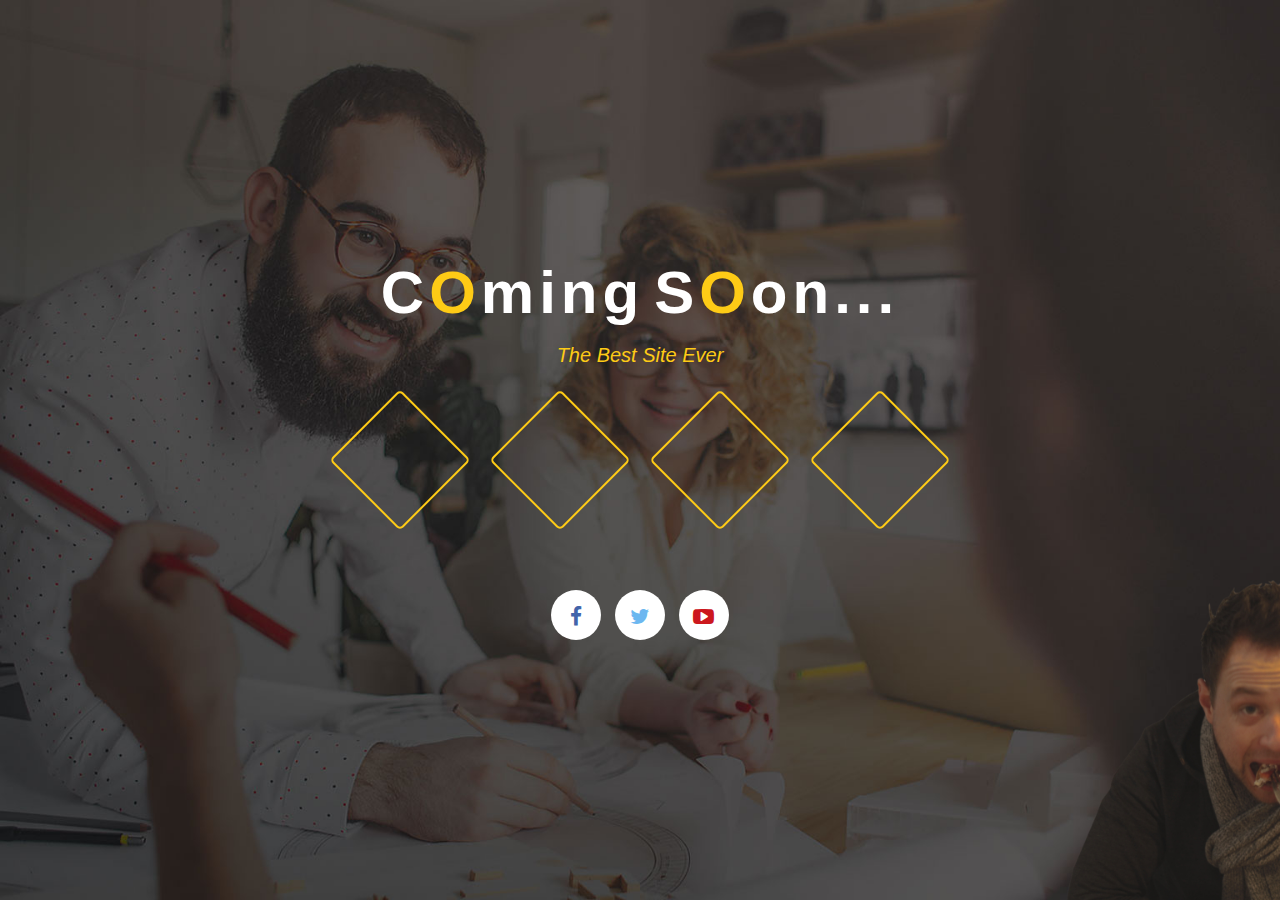
==== index.html @ 27b65ca0 "Second commit" ====
<!doctype html>
<html class="no-js" lang="">
    <head>
        <meta charset="utf-8">
        <meta http-equiv="x-ua-compatible" content="ie=edge">
        <title>Coming Soon Page</title>
        <meta name="description" content="">
		
		<!-- responsive viewport -->
        <meta name="viewport" content="width=device-width, initial-scale=1">

		<!-- Place favicon.ico in the root directory -->
        <link rel="apple-touch-icon" href="apple-touch-icon.png"> 

        <!-- bootstrap css -->
        <link rel="stylesheet" href="css/bootstrap.min.css">
		
		<!-- FontAwesome css -->
        <link rel="stylesheet" href="css/font-awesome.min.css">
        
        <!--  CSS3 Animition css -->
        <link rel="stylesheet" href="css/ain-css.css">
         
		<!-- style css -->
        <link rel="stylesheet" href="style.css">
		
		<!-- responsive css -->
        <link rel="stylesheet" href="css/responsive.css">
    </head>
    <body>
        <!--[if lt IE 8]>
            <p class="browserupgrade">You are using an <strong>outdated</strong> browser. Please <a href="http://browsehappy.com/">upgrade your browser</a> to improve your experience.</p>
        <![endif]-->
       
         <!-- Start Coming Soon Page One -->
        <div class="comming-soon-area text-center">
            <div class="display-table">
                <div class="display-table-cell">
                    <div class="container">
                        <div class="row">
                            <div class="col-md-12">
                                <div class="coming-text text-center">
                                        <h1>
                                        <em>C</em>
                                        <em class="planet left">O</em>
                                        <em>m</em>
                                        <em>i</em>
                                        <em>n</em>
                                        <em>g</em>
                                        <span class="space"></span>
                                        <em>S</em>
                                        <em class="planet right">O</em>
                                        <em>o</em>
                                        <em>n...</em>
                                        </h1>
                                        <p>The Best Site Ever</p>
                                </div>
                                <div class="countdown">
                                    <div class="simply-countdown-losange" id="simply-countdown-losange"></div>
                                </div>

                              <div class="social-icon text-center">
                                  <a href="https://www.facebook.com/DonaldTrump/?fref=ts" target="_blank"><i class="fa fa-facebook"></i></a>
                                  <a href="https://twitter.com/gkeane82" class="one" target="_blank"><i class="fa fa-twitter"></i></a>
                                  <a href="https://www.youtube.com/watch?v=dQw4w9WgXcQ" target="_blank" class="two"><i class="fa fa-youtube-play"></i></a>
                              </div>
                            </div>
                        </div>
            </div>
                </div>
            </div>
        </div>
        <!-- End Coming Soon Page One -->
        
       <!-- Latest jQuery -->
        <script src="js/jquery-1.11.3.min.js"></script>
        <script src="js/modernizr-2.8.3.min.js"></script>
        
        <!-- Simple Counter jQuery -->
		<script src="js/simplyCountdown.min.js"></script>
		
      <!-- Counter Active jQuery -->
       <script>
        var d = new Date(new Date().getTime() + 109 * 120 * 120 * 2000);
           //jQuery Counter
        $('#simply-countdown-losange').simplyCountdown({
            year: d.getFullYear(),
            month: d.getMonth() + 1,
            day: d.getDate(),
            enableUtc: false
            //year: 2015, // required
           // month: 6, // required
            //day: 30, // required
            /* Options here */
        });
    </script>
    
		<!-- bootstrap jQuery -->
        <script src="js/bootstrap.min.js"></script>
      
		<!-- Theme jQuery -->
        <script src="js/main.js"></script>
    </body>
</html>
---- css/ain-css.css ----
html::before,
html::after,
body::before,
body::after {
  content: "";
  position: absolute;
  top: 0;
  left: 0;
  display: block;
  width: .5px;
  height: .5px;
  border-radius: 50%;
  color: transparent;
}

h1 {
  display: flex;
  justify-content: center;
    color: #fff;
}

em {
  font-family: 'Josefin Sans', sans-serif;
  font-size: 60px;
    font-style: normal;
    letter-spacing: 5px;
}

em.planet {
  -webkit-animation: planet-rotate 4s linear infinite;
  animation: planet-rotate 4s linear infinite;
  position: relative;
}

em.planet::before {
  content: "";
  position: absolute;
  top: -.5px;
  left: 3.5px;
}

em.planet.left {
  -webkit-transform-origin: 40px 5px;
  transform-origin: 40px 5px;
    color: #fecb16;
}

em.planet.right {
  -webkit-transform-origin: -20px 5px;
  transform-origin: -20px 5px;
    color: #fecb16;
}
span.space{
    margin: 0px 5px;
}
@-webkit-keyframes planet-rotate {
  to {
    -webkit-transform: rotate(1turn);
  }
}

@keyframes planet-rotate {
  to {
    transform: rotate(1turn);
  }
}
---- style.css ----
/*===============================

Template Name: Coming Soon Page
Author: DevItems
Author URI: www.devitems.com
Version: 1.0
    
--------------------------------
    
CSS INDEX
=========

1. Base CSS

================================*/


/* =============================
1. Base CSS
2. Counter CSS
3. Comming Soon Area
4. CSS3 Animition
================================*/
.floatleft {
	float: left 
}
.floatright { 
	float: right 
}
.alignleft {
    float: left;
    margin-right: 15px;
}
.alignright {
    float: right;
    margin-left: 15px;
}
.aligncenter {
    display: block;
    margin: 0 auto 15px;
}
a:focus { 
	outline: 0px solid 
}
img {
    max-width: 100%;
    height: auto;
}
.fix { 
	overflow: hidden 
}
h1,
h2,
h3,
h4,
h5,
h6 {
    margin: 0 0 15px;
    font-weight: 700;
}
html,
body {
	height: 100%; 
}
body{
    font-size: 14px;
}
html::before,
html::after,
body::before,
body::after {
  content: "";
  position: absolute;
  top: 0;
  left: 0;
  display: block;
  width: .5px;
  height: .5px;
  border-radius: 50%;
  color: transparent;
}
a, a:hover, a:focus { 
	-webkit-transition:all 0.4s ease 0s;
	-moz-transition:all 0.4s ease 0s;
	-o-transition:all 0.4s ease 0s;
	transition:all 0.4s ease 0s;
    text-decoration: none;
    outline: none;
}

/* =============================
2. Counter CSS
================================*/

.simply-countdown-losange {
    display: table;
    font-family: "Arial",sans-serif;
    overflow: visible;
    text-transform: uppercase;
    margin: 0 auto;
}
.simply-countdown-losange > .simply-section {
    -moz-box-align: center;
    -moz-box-pack: center;
    align-items: center;
    border: 2px solid #fecb16;
    border-radius: 5px;
    display: flex;
    float: left;
    height: 100px;
    justify-content: center;
    margin: 30px;
    transform: rotate(45deg);
    width: 100px;
}
.simply-countdown-losange > .simply-section > div {
    transform: rotate(-45deg);
}
.simply-countdown-losange > .simply-section > div .simply-amount, .simply-countdown-losange > .simply-section > div .simply-word {
    color: #fff;
    display: block;
    font-weight: bold;
    text-align: center;
    font-size: 17px;
}

/* =============================
2. Comming Soon Area
================================*//
.coming-text{
    margin-bottom: 50px;
}
.coming-text h2{
    font-size: 60px;
    color: #fff;
    font-weight: 700;
    text-transform: capitalize;
}
.coming-text p{
    text-transform: capitalize;
    font-size: 20px;
    font-style: italic;
    color: #fecb16;
}
.comming-soon-area, .display-table{
    background-image: url(img/Hopefully.jpg);
    background-position: center center;
    background-repeat: no-repeat;
    background-size: cover;
    height: 100%;
}
.display-table{
    display: table;
    height: 100%;
    width: 100%;
}
.display-table-cell{
    vertical-align: middle;
    display: table-cell;
}
.social-icon{
    margin-top: 50px;
}
.social-icon a {
  background-color: #fff;
  border-radius: 100%;
  display: inline-block;
  font-size: 21px;
  height: 50px;
  line-height: 53px;
  margin: 0 5px;
  transition: all 0.4s ease 0s;
  width: 50px;
  color: #4264AA;
}
.social-icon a:hover, .social-icon a.one:hover, .social-icon a.two:hover{
  background-color: #fecb16;
  color: #fff;
}
.social-icon a.one{
  color: #6CB7F0;
}
.social-icon a.two{
  color: #CC181E;
}


/* =============================
4. CSS3 Animition
================================*/
h1 {
  display: flex;
  justify-content: center;
    color: #fff;
}
em {
  font-family: 'Josefin Sans', sans-serif;
  font-size: 60px;
    font-style: normal;
    letter-spacing: 5px;
}
em.planet {
  -webkit-animation: planet-rotate 4s linear infinite;
  animation: planet-rotate 4s linear infinite;
  position: relative;
}
em.planet::before {
  content: "";
  position: absolute;
  top: -.5px;
  left: 3.5px;
}
em.planet.left {
  -webkit-transform-origin: 40px 5px;
  transform-origin: 40px 5px;
    color: #fecb16;
}
em.planet.right {
  -webkit-transform-origin: -20px 5px;
  transform-origin: -20px 5px;
    color: #fecb16;
}
span.space{
    margin: 0px 5px;
}
@-webkit-keyframes planet-rotate {
  to {
    -webkit-transform: rotate(1turn);
  }
}

@keyframes planet-rotate {
  to {
    transform: rotate(1turn);
  }
}
---- css/responsive.css ----
/*Medium Screen*/

@media only screen and (min-width: 992px) and (max-width: 1199px) {}
/*Tablet Screen:768px*/

@media only screen and (min-width: 768px) and (max-width: 991px) {

    
}
/*Mobile Layout:320px*/

@media only screen and (max-width: 767px) {
    .container {
        width: 300px;
    }
    em {
  font-size: 20px;
        margin-top: 20px;
}
    .simply-countdown-losange > .simply-section{float: none;}
}
/*Width Mobile Layout:480px*/

@media only screen and (min-width: 480px) and (max-width: 767px) {
    .container {
        width: 450px;
    }
}
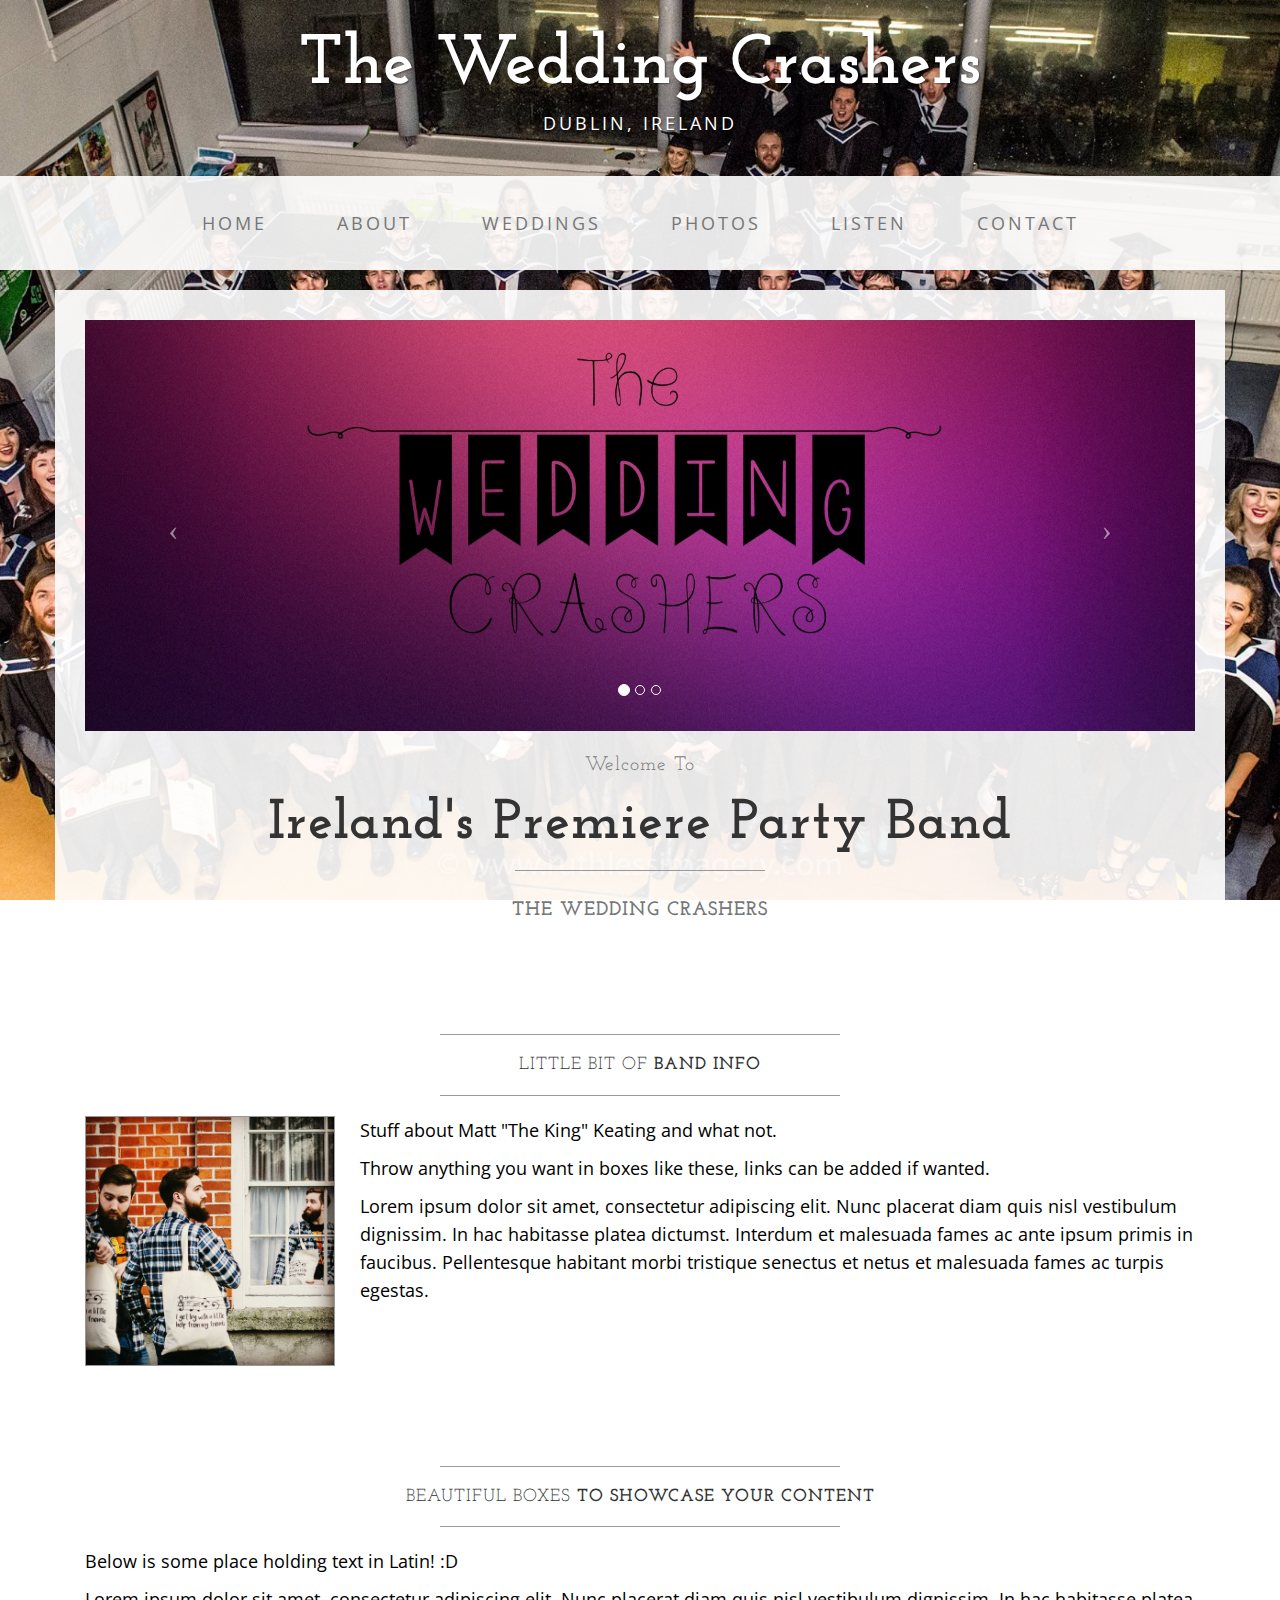
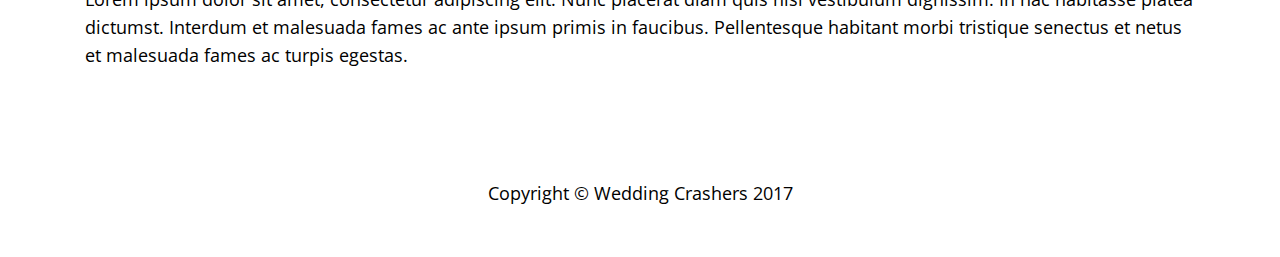
==== commit 2577c5c9: "Quick change of hidden nav bar for small screens" ====
--- a/index.html
+++ b/index.html
@@ -1,104 +1,187 @@
-<!doctype html>
-<html class="no-js" lang="">
-    <head>
-        <meta charset="utf-8">
-        <meta http-equiv="x-ua-compatible" content="ie=edge">
-        <title>Coming Soon Page</title>
-        <meta name="description" content="">
-		
-		<!-- responsive viewport -->
-        <meta name="viewport" content="width=device-width, initial-scale=1">
+<!DOCTYPE html>
+<html lang="en">
 
-		<!-- Place favicon.ico in the root directory -->
-        <link rel="apple-touch-icon" href="apple-touch-icon.png"> 
+<head>
 
-        <!-- bootstrap css -->
-        <link rel="stylesheet" href="css/bootstrap.min.css">
-		
-		<!-- FontAwesome css -->
-        <link rel="stylesheet" href="css/font-awesome.min.css">
-        
-        <!--  CSS3 Animition css -->
-        <link rel="stylesheet" href="css/ain-css.css">
-         
-		<!-- style css -->
-        <link rel="stylesheet" href="style.css">
-		
-		<!-- responsive css -->
-        <link rel="stylesheet" href="css/responsive.css">
-    </head>
-    <body>
-        <!--[if lt IE 8]>
-            <p class="browserupgrade">You are using an <strong>outdated</strong> browser. Please <a href="http://browsehappy.com/">upgrade your browser</a> to improve your experience.</p>
-        <![endif]-->
-       
-         <!-- Start Coming Soon Page One -->
-        <div class="comming-soon-area text-center">
-            <div class="display-table">
-                <div class="display-table-cell">
-                    <div class="container">
-                        <div class="row">
-                            <div class="col-md-12">
-                                <div class="coming-text text-center">
-                                        <h1>
-                                        <em>C</em>
-                                        <em class="planet left">O</em>
-                                        <em>m</em>
-                                        <em>i</em>
-                                        <em>n</em>
-                                        <em>g</em>
-                                        <span class="space"></span>
-                                        <em>S</em>
-                                        <em class="planet right">O</em>
-                                        <em>o</em>
-                                        <em>n...</em>
-                                        </h1>
-                                        <p>The Best Site Ever</p>
-                                </div>
-                                <div class="countdown">
-                                    <div class="simply-countdown-losange" id="simply-countdown-losange"></div>
-                                </div>
+    <meta charset="utf-8">
+    <meta http-equiv="X-UA-Compatible" content="IE=edge">
+    <meta name="viewport" content="width=device-width, initial-scale=1">
+    <meta name="description" content="">
+    <meta name="author" content="">
 
-                              <div class="social-icon text-center">
-                                  <a href="https://www.facebook.com/DonaldTrump/?fref=ts" target="_blank"><i class="fa fa-facebook"></i></a>
-                                  <a href="https://twitter.com/gkeane82" class="one" target="_blank"><i class="fa fa-twitter"></i></a>
-                                  <a href="https://www.youtube.com/watch?v=dQw4w9WgXcQ" target="_blank" class="two"><i class="fa fa-youtube-play"></i></a>
-                              </div>
+    <title>The Wedding Crashers</title>
+
+    <!-- Bootstrap Core CSS -->
+    <link href="css/bootstrap.min.css" rel="stylesheet">
+
+    <!-- Custom CSS -->
+    <link href="css/business-casual.css" rel="stylesheet">
+
+    <!-- Fonts -->
+    <link href="https://fonts.googleapis.com/css?family=Open+Sans:300italic,400italic,600italic,700italic,800italic,400,300,600,700,800" rel="stylesheet" type="text/css">
+    <link href="https://fonts.googleapis.com/css?family=Josefin+Slab:100,300,400,600,700,100italic,300italic,400italic,600italic,700italic" rel="stylesheet" type="text/css">
+
+    <!-- HTML5 Shim and Respond.js IE8 support of HTML5 elements and media queries -->
+    <!-- WARNING: Respond.js doesn't work if you view the page via file:// -->
+    <!--[if lt IE 9]>
+        <script src="https://oss.maxcdn.com/libs/html5shiv/3.7.0/html5shiv.js"></script>
+        <script src="https://oss.maxcdn.com/libs/respond.js/1.4.2/respond.min.js"></script>
+    <![endif]-->
+
+</head>
+
+<body>
+
+    <div class="brand">The Wedding Crashers</div>
+    <div class="address-bar">Dublin, Ireland</div>
+
+    <!-- Navigation -->
+    <nav class="navbar navbar-default" role="navigation">
+        <div class="container">
+            <!-- Brand and toggle get grouped for better mobile display -->
+            <div class="navbar-header">
+                <button type="button" class="navbar-toggle" data-toggle="collapse" data-target="#bs-example-navbar-collapse-1">
+                    <span class="sr-only">Toggle navigation</span>
+                    <span class="icon-bar"></span>
+                    <span class="icon-bar"></span>
+                    <span class="icon-bar"></span>
+                </button>
+                <!-- navbar-brand is hidden on larger screens, but visible when the menu is collapsed -->
+                <a class="navbar-brand" href="index.html">Wedding Crashers</a>
+            </div>
+            <!-- Collect the nav links, forms, and other content for toggling -->
+            <div class="collapse navbar-collapse" id="bs-example-navbar-collapse-1">
+                <ul class="nav navbar-nav">
+                    <li>
+                        <a href="index.html">Home</a>
+                    </li>
+                    <li>
+                        <a href="about.html">About</a>
+                    </li>
+                    <li>
+                        <a href="blog.html">Weddings</a>
+                    </li>
+                    <li>
+                        <a href="about.html">Photos</a>
+                    </li>
+                    <li>
+                        <a href="blog.html">Listen</a>
+                    </li>
+                    <li>
+                        <a href="contact.html">Contact</a>
+                    </li>
+                </ul>
+            </div>
+            <!-- /.navbar-collapse -->
+        </div>
+        <!-- /.container -->
+    </nav>
+
+    <div class="container">
+
+        <div class="row">
+            <div class="box">
+                <div class="col-lg-12 text-center">
+                    <div id="carousel-example-generic" class="carousel slide">
+                        <!-- Indicators -->
+                        <ol class="carousel-indicators hidden-xs">
+                            <li data-target="#carousel-example-generic" data-slide-to="0" class="active"></li>
+                            <li data-target="#carousel-example-generic" data-slide-to="1"></li>
+                            <li data-target="#carousel-example-generic" data-slide-to="2"></li>
+                        </ol>
+
+                        <!-- Wrapper for slides -->
+                        <div class="carousel-inner">
+                            <div class="item active">
+                                <img class="img-responsive img-full" src="img/WedCra.jpg" alt="">
+                            </div>
+                            <div class="item">
+                                <img class="img-responsive img-full" src="img/WedCra.jpg" alt="">
+                            </div>
+                            <div class="item">
+                                <img class="img-responsive img-full" src="img/WedCra.jpg" alt="">
                             </div>
                         </div>
-            </div>
+
+                        <!-- Controls -->
+                        <a class="left carousel-control" href="#carousel-example-generic" data-slide="prev">
+                            <span class="icon-prev"></span>
+                        </a>
+                        <a class="right carousel-control" href="#carousel-example-generic" data-slide="next">
+                            <span class="icon-next"></span>
+                        </a>
+                    </div>
+                    <h2 class="brand-before">
+                        <small>Welcome to</small>
+                    </h2>
+                    <h1 class="brand-name">Ireland's Premiere Party Band</h1>
+                    <hr class="tagline-divider">
+                    <h2>
+                        <small>
+                            <strong>The Wedding crashers</strong>
+                        </small>
+                    </h2>
                 </div>
             </div>
         </div>
-        <!-- End Coming Soon Page One -->
-        
-       <!-- Latest jQuery -->
-        <script src="js/jquery-1.11.3.min.js"></script>
-        <script src="js/modernizr-2.8.3.min.js"></script>
-        
-        <!-- Simple Counter jQuery -->
-		<script src="js/simplyCountdown.min.js"></script>
-		
-      <!-- Counter Active jQuery -->
-       <script>
-        var d = new Date(new Date().getTime() + 109 * 120 * 120 * 2000);
-           //jQuery Counter
-        $('#simply-countdown-losange').simplyCountdown({
-            year: d.getFullYear(),
-            month: d.getMonth() + 1,
-            day: d.getDate(),
-            enableUtc: false
-            //year: 2015, // required
-           // month: 6, // required
-            //day: 30, // required
-            /* Options here */
-        });
+
+        <div class="row">
+            <div class="box">
+                <div class="col-lg-12">
+                    <hr>
+                    <h2 class="intro-text text-center">Little bit of 
+                        <strong>Band Info</strong>
+                    </h2>
+                    <hr>
+                    <img class="img-responsive img-border img-left" width="250px" height="250px" src="img/lol.jpg" alt="">
+                    <hr class="visible-xs">
+                    <p>Stuff about Matt "The King" Keating and what not.</p>
+                    <p>Throw anything you want in boxes like these, links can be added if wanted.</p>
+                    <p>Lorem ipsum dolor sit amet, consectetur adipiscing elit. Nunc placerat diam quis nisl vestibulum dignissim. In hac habitasse platea dictumst. Interdum et malesuada fames ac ante ipsum primis in faucibus. Pellentesque habitant morbi tristique senectus et netus et malesuada fames ac turpis egestas.</p>
+                </div>
+            </div>
+        </div>
+
+        <div class="row">
+            <div class="box">
+                <div class="col-lg-12">
+                    <hr>
+                    <h2 class="intro-text text-center">Beautiful boxes
+                        <strong>to showcase your content</strong>
+                    </h2>
+                    <hr>
+                    <p>Below is some place holding text in Latin! :D</p>
+                    <p>Lorem ipsum dolor sit amet, consectetur adipiscing elit. Nunc placerat diam quis nisl vestibulum dignissim. In hac habitasse platea dictumst. Interdum et malesuada fames ac ante ipsum primis in faucibus. Pellentesque habitant morbi tristique senectus et netus et malesuada fames ac turpis egestas.</p>
+                </div>
+            </div>
+        </div>
+
+    </div>
+    <!-- /.container -->
+
+    <footer>
+        <div class="container">
+            <div class="row">
+                <div class="col-lg-12 text-center">
+                    <p>Copyright &copy; Wedding Crashers 2017</p>
+                </div>
+            </div>
+        </div>
+    </footer>
+
+    <!-- jQuery -->
+    <script src="js/jquery.js"></script>
+
+    <!-- Bootstrap Core JavaScript -->
+    <script src="js/bootstrap.min.js"></script>
+
+    <!-- Script to Activate the Carousel -->
+    <script>
+    $('.carousel').carousel({
+        interval: 5000 //changes the speed
+    })
     </script>
-    
-		<!-- bootstrap jQuery -->
-        <script src="js/bootstrap.min.js"></script>
-      
-		<!-- Theme jQuery -->
-        <script src="js/main.js"></script>
-    </body>
+
+</body>
+
 </html>
--- a/css/business-casual.css
+++ b/css/business-casual.css
@@ -0,0 +1,192 @@
+/*!
+ * Start Bootstrap - Business Casual (http://startbootstrap.com/)
+ * Copyright 2013-2016 Start Bootstrap
+ * Licensed under MIT (https://github.com/BlackrockDigital/startbootstrap/blob/gh-pages/LICENSE)
+ */
+
+body {
+    font-family: "Open Sans","Helvetica Neue",Helvetica,Arial,sans-serif;
+    background: url('../img/back.jpg') no-repeat center center fixed;
+    -webkit-background-size: cover;
+    -moz-background-size: cover;
+    background-size: cover;
+    -o-background-size: cover;
+}
+
+h1,
+h2,
+h3,
+h4,
+h5,
+h6 {
+    text-transform: uppercase;
+    font-family: "Josefin Slab","Helvetica Neue",Helvetica,Arial,sans-serif;
+    font-weight: 700;
+    letter-spacing: 1px;
+}
+
+p {
+    font-size: 1.25em;
+    line-height: 1.6;
+    color: #000;
+}
+
+hr {
+    max-width: 400px;
+    border-color: #999999;
+}
+
+.brand,
+.address-bar {
+    display: none;
+}
+
+.navbar-brand {
+    text-transform: uppercase;
+    font-weight: 900;
+    letter-spacing: 2px;
+}
+
+.navbar-nav {
+    text-transform: uppercase;
+    font-weight: 400;
+    letter-spacing: 3px;
+}
+
+.img-full {
+    min-width: 100%;
+}
+
+.brand-before,
+.brand-name {
+    text-transform: capitalize;
+}
+
+.brand-before {
+    margin: 15px 0;
+}
+
+.brand-name {
+    margin: 0;
+    font-size: 4em;
+}
+
+.tagline-divider {
+    margin: 15px auto 3px;
+    max-width: 250px;
+    border-color: #999999;
+}
+
+.box {
+    margin-bottom: 20px;
+    padding: 30px 15px;
+    background: #fff;
+    background: rgba(255,255,255,0.9);
+}
+
+.intro-text {
+    text-transform: uppercase;
+    font-size: 1.25em;
+    font-weight: 400;
+    letter-spacing: 1px;
+}
+
+.img-border {
+    float: none;
+    margin: 0 auto 0;
+    border: #999999 solid 1px;
+}
+
+.img-left {
+    float: none;
+    margin: 0 auto 0;
+}
+
+footer {
+    background: #fff;
+    background: rgba(255,255,255,0.9);
+}
+
+footer p {
+    margin: 0;
+    padding: 50px 0;
+}
+
+@media screen and (min-width:768px) {
+    .brand {
+        display: inherit;
+        margin: 0;
+        padding: 30px 0 10px;
+        text-align: center;
+        text-shadow: 1px 1px 2px rgba(0,0,0,0.5);
+        font-family: "Josefin Slab","Helvetica Neue",Helvetica,Arial,sans-serif;
+        font-size: 5em;
+        font-weight: 700;
+        line-height: normal;
+        color: #fff;
+    }
+
+    .top-divider {
+        margin-top: 0;
+    }
+
+    .img-left {
+        float: left;
+        margin-right: 25px;
+    }
+
+    .address-bar {
+        display: inherit;
+        margin: 0;
+        padding: 0 0 40px;
+        text-align: center;
+        text-shadow: 1px 1px 2px rgba(0,0,0,0.5);
+        text-transform: uppercase;
+        font-size: 1.25em;
+        font-weight: 400;
+        letter-spacing: 3px;
+        color: #fff;
+    }
+
+    .navbar {
+        border-radius: 0;
+    }
+
+    .navbar-header {
+        display: none;
+    }
+
+    .navbar {
+        min-height: 0;
+    }
+
+    .navbar-default {
+        border: none;
+        background: #fff;
+        background: rgba(255,255,255,0.9);
+    }
+
+    .nav>li>a {
+        padding: 35px;
+    }
+
+    .navbar-nav>li>a {
+        line-height: normal;
+    }
+
+    .navbar-nav {
+        display: table;
+        float: none;
+        margin: 0 auto;
+        table-layout: fixed;
+        font-size: 1.25em;
+    }
+}
+
+@media screen and (min-width:1200px) {
+    .box:after {
+        content: '';
+        display: table;
+        clear: both;
+    }
+}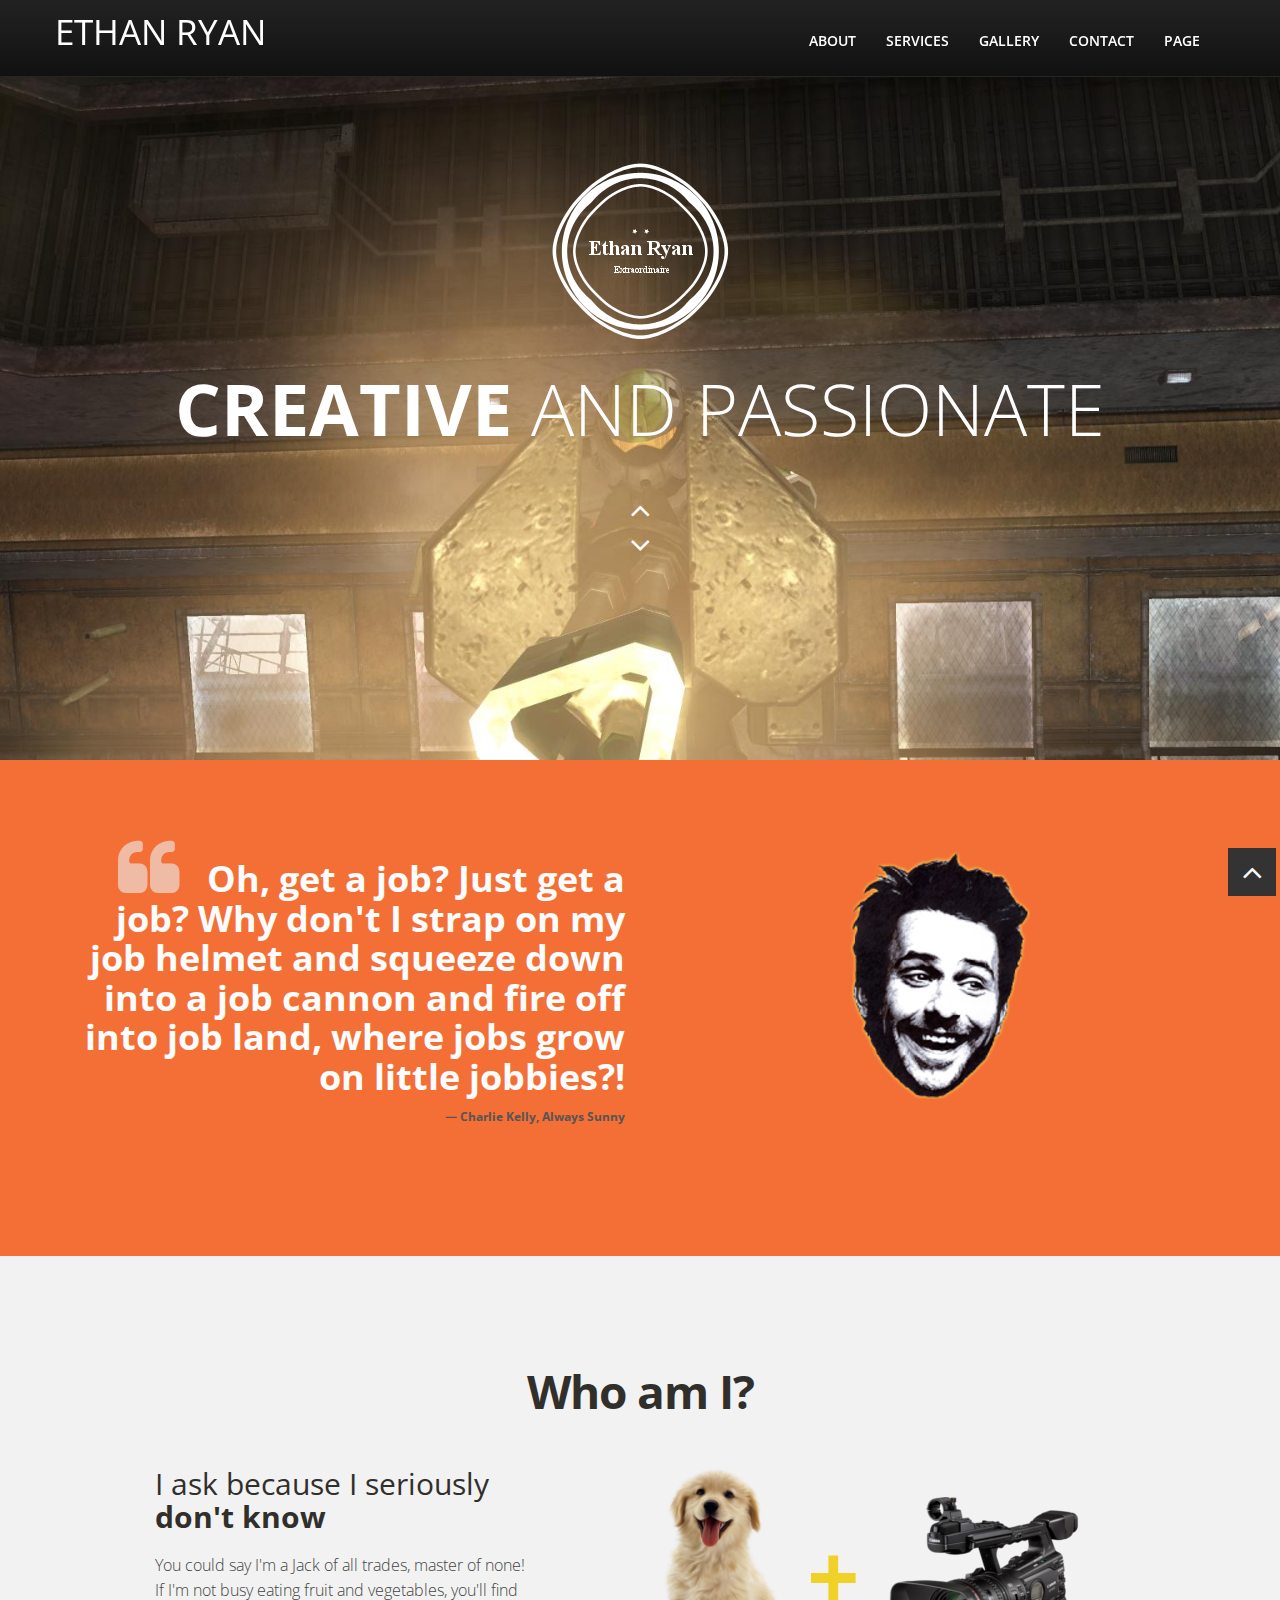
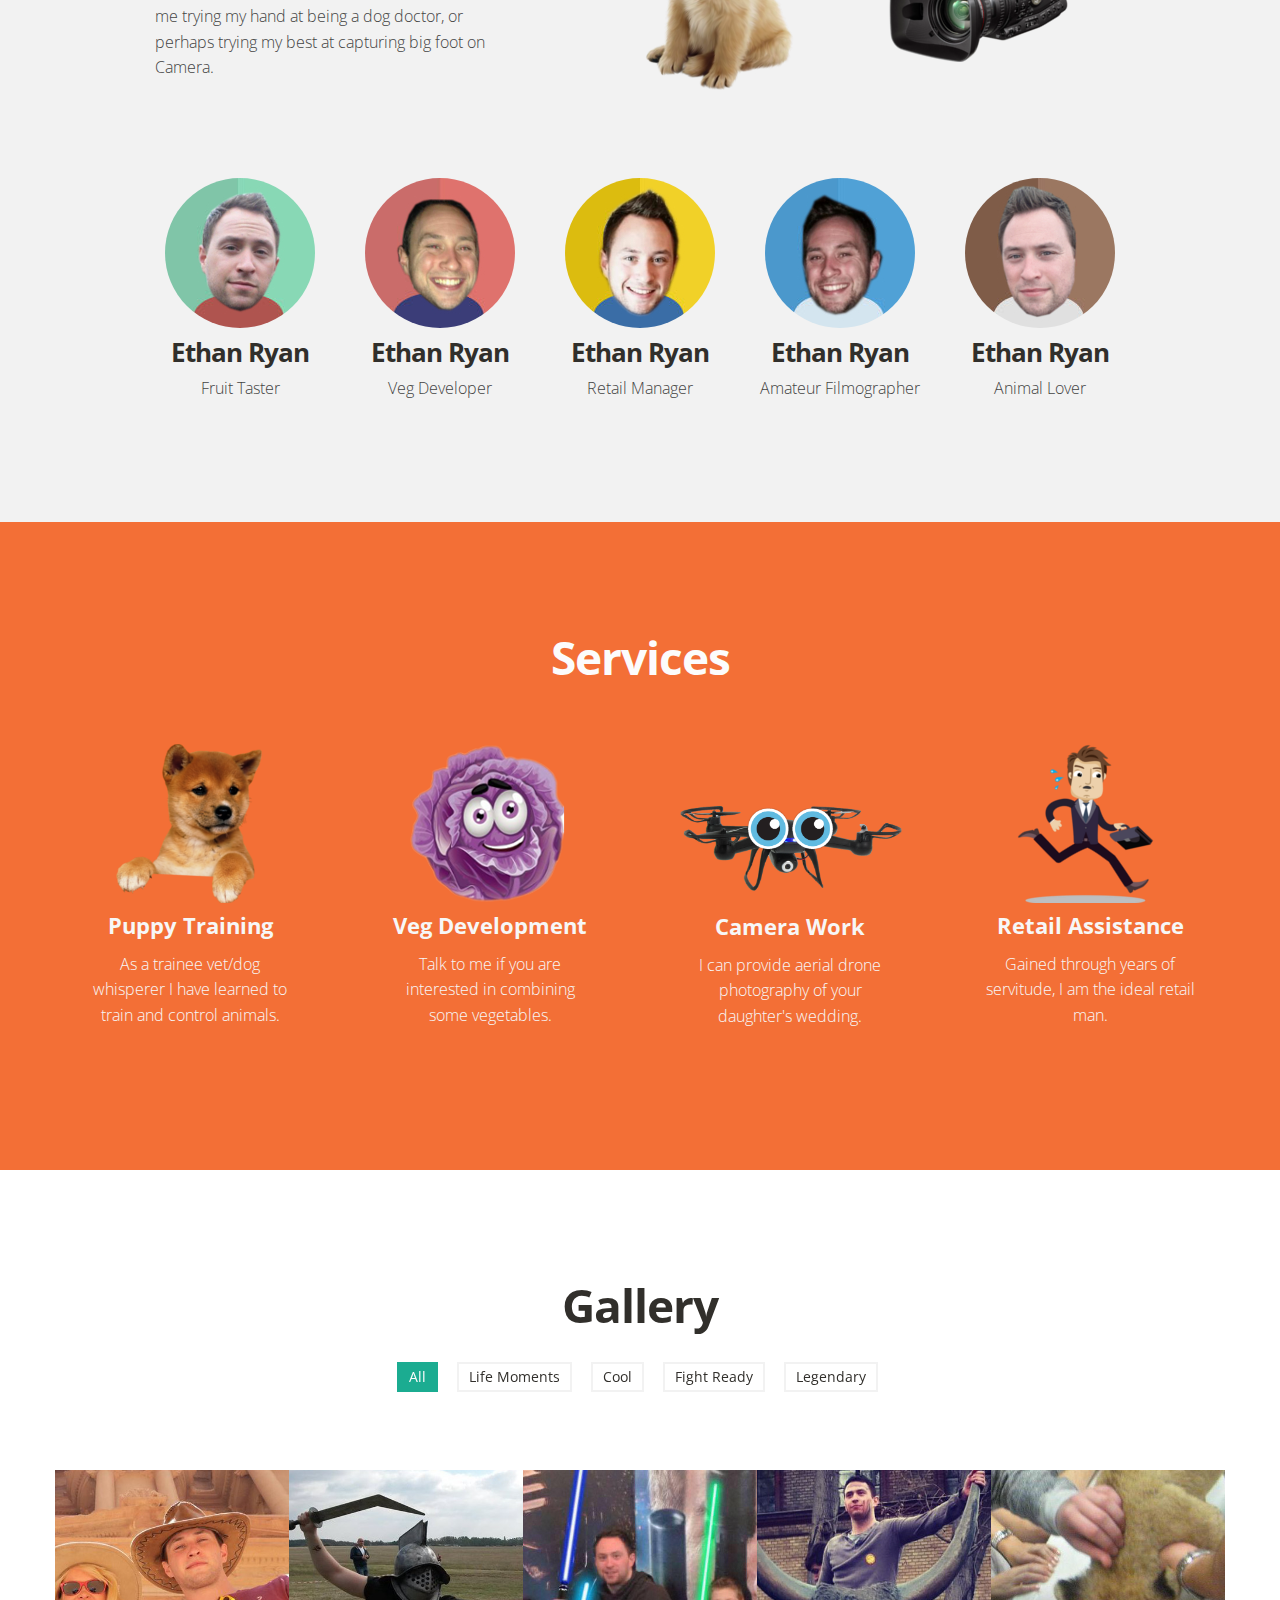
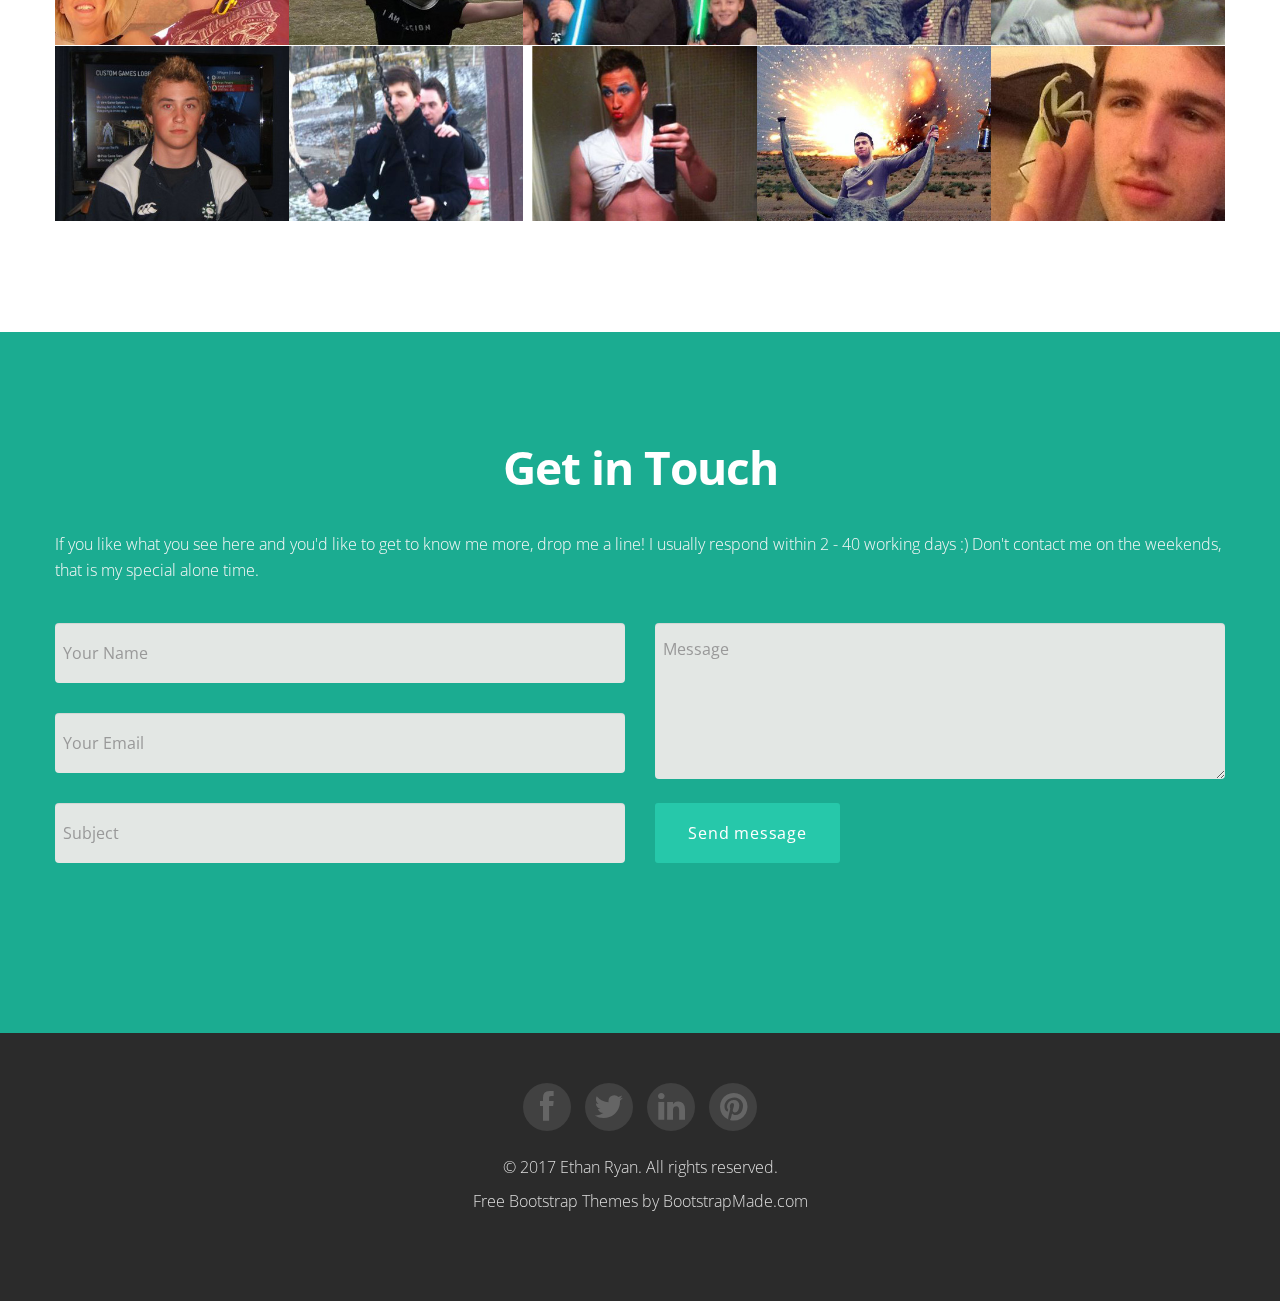
==== commit 5543b67b: "Getting Closer to actual site" ====
--- a/index.html
+++ b/index.html
@@ -1,187 +1,495 @@
-<!DOCTYPE html>
-<html lang="en">
-
-<head>
-
-    <meta charset="utf-8">
-    <meta http-equiv="X-UA-Compatible" content="IE=edge">
-    <meta name="viewport" content="width=device-width, initial-scale=1">
-    <meta name="description" content="">
-    <meta name="author" content="">
-
-    <title>The Wedding Crashers</title>
-
-    <!-- Bootstrap Core CSS -->
-    <link href="css/bootstrap.min.css" rel="stylesheet">
-
-    <!-- Custom CSS -->
-    <link href="css/business-casual.css" rel="stylesheet">
-
-    <!-- Fonts -->
-    <link href="https://fonts.googleapis.com/css?family=Open+Sans:300italic,400italic,600italic,700italic,800italic,400,300,600,700,800" rel="stylesheet" type="text/css">
-    <link href="https://fonts.googleapis.com/css?family=Josefin+Slab:100,300,400,600,700,100italic,300italic,400italic,600italic,700italic" rel="stylesheet" type="text/css">
-
-    <!-- HTML5 Shim and Respond.js IE8 support of HTML5 elements and media queries -->
-    <!-- WARNING: Respond.js doesn't work if you view the page via file:// -->
-    <!--[if lt IE 9]>
-        <script src="https://oss.maxcdn.com/libs/html5shiv/3.7.0/html5shiv.js"></script>
-        <script src="https://oss.maxcdn.com/libs/respond.js/1.4.2/respond.min.js"></script>
-    <![endif]-->
-
-</head>
-
-<body>
-
-    <div class="brand">The Wedding Crashers</div>
-    <div class="address-bar">Dublin, Ireland</div>
-
-    <!-- Navigation -->
-    <nav class="navbar navbar-default" role="navigation">
-        <div class="container">
-            <!-- Brand and toggle get grouped for better mobile display -->
-            <div class="navbar-header">
-                <button type="button" class="navbar-toggle" data-toggle="collapse" data-target="#bs-example-navbar-collapse-1">
-                    <span class="sr-only">Toggle navigation</span>
-                    <span class="icon-bar"></span>
-                    <span class="icon-bar"></span>
-                    <span class="icon-bar"></span>
-                </button>
-                <!-- navbar-brand is hidden on larger screens, but visible when the menu is collapsed -->
-                <a class="navbar-brand" href="index.html">Wedding Crashers</a>
-            </div>
-            <!-- Collect the nav links, forms, and other content for toggling -->
-            <div class="collapse navbar-collapse" id="bs-example-navbar-collapse-1">
-                <ul class="nav navbar-nav">
-                    <li>
-                        <a href="index.html">Home</a>
-                    </li>
-                    <li>
-                        <a href="about.html">About</a>
-                    </li>
-                    <li>
-                        <a href="blog.html">Weddings</a>
-                    </li>
-                    <li>
-                        <a href="about.html">Photos</a>
-                    </li>
-                    <li>
-                        <a href="blog.html">Listen</a>
-                    </li>
-                    <li>
-                        <a href="contact.html">Contact</a>
-                    </li>
-                </ul>
-            </div>
-            <!-- /.navbar-collapse -->
-        </div>
-        <!-- /.container -->
-    </nav>
-
-    <div class="container">
-
-        <div class="row">
-            <div class="box">
-                <div class="col-lg-12 text-center">
-                    <div id="carousel-example-generic" class="carousel slide">
-                        <!-- Indicators -->
-                        <ol class="carousel-indicators hidden-xs">
-                            <li data-target="#carousel-example-generic" data-slide-to="0" class="active"></li>
-                            <li data-target="#carousel-example-generic" data-slide-to="1"></li>
-                            <li data-target="#carousel-example-generic" data-slide-to="2"></li>
-                        </ol>
-
-                        <!-- Wrapper for slides -->
-                        <div class="carousel-inner">
-                            <div class="item active">
-                                <img class="img-responsive img-full" src="img/WedCra.jpg" alt="">
-                            </div>
-                            <div class="item">
-                                <img class="img-responsive img-full" src="img/WedCra.jpg" alt="">
-                            </div>
-                            <div class="item">
-                                <img class="img-responsive img-full" src="img/WedCra.jpg" alt="">
-                            </div>
-                        </div>
-
-                        <!-- Controls -->
-                        <a class="left carousel-control" href="#carousel-example-generic" data-slide="prev">
-                            <span class="icon-prev"></span>
-                        </a>
-                        <a class="right carousel-control" href="#carousel-example-generic" data-slide="next">
-                            <span class="icon-next"></span>
-                        </a>
-                    </div>
-                    <h2 class="brand-before">
-                        <small>Welcome to</small>
-                    </h2>
-                    <h1 class="brand-name">Ireland's Premiere Party Band</h1>
-                    <hr class="tagline-divider">
-                    <h2>
-                        <small>
-                            <strong>The Wedding crashers</strong>
-                        </small>
-                    </h2>
-                </div>
-            </div>
-        </div>
-
-        <div class="row">
-            <div class="box">
-                <div class="col-lg-12">
-                    <hr>
-                    <h2 class="intro-text text-center">Little bit of 
-                        <strong>Band Info</strong>
-                    </h2>
-                    <hr>
-                    <img class="img-responsive img-border img-left" width="250px" height="250px" src="img/lol.jpg" alt="">
-                    <hr class="visible-xs">
-                    <p>Stuff about Matt "The King" Keating and what not.</p>
-                    <p>Throw anything you want in boxes like these, links can be added if wanted.</p>
-                    <p>Lorem ipsum dolor sit amet, consectetur adipiscing elit. Nunc placerat diam quis nisl vestibulum dignissim. In hac habitasse platea dictumst. Interdum et malesuada fames ac ante ipsum primis in faucibus. Pellentesque habitant morbi tristique senectus et netus et malesuada fames ac turpis egestas.</p>
-                </div>
-            </div>
-        </div>
-
-        <div class="row">
-            <div class="box">
-                <div class="col-lg-12">
-                    <hr>
-                    <h2 class="intro-text text-center">Beautiful boxes
-                        <strong>to showcase your content</strong>
-                    </h2>
-                    <hr>
-                    <p>Below is some place holding text in Latin! :D</p>
-                    <p>Lorem ipsum dolor sit amet, consectetur adipiscing elit. Nunc placerat diam quis nisl vestibulum dignissim. In hac habitasse platea dictumst. Interdum et malesuada fames ac ante ipsum primis in faucibus. Pellentesque habitant morbi tristique senectus et netus et malesuada fames ac turpis egestas.</p>
-                </div>
-            </div>
-        </div>
-
-    </div>
-    <!-- /.container -->
-
-    <footer>
-        <div class="container">
-            <div class="row">
-                <div class="col-lg-12 text-center">
-                    <p>Copyright &copy; Wedding Crashers 2017</p>
-                </div>
-            </div>
-        </div>
-    </footer>
-
-    <!-- jQuery -->
-    <script src="js/jquery.js"></script>
-
-    <!-- Bootstrap Core JavaScript -->
-    <script src="js/bootstrap.min.js"></script>
-
-    <!-- Script to Activate the Carousel -->
-    <script>
-    $('.carousel').carousel({
-        interval: 5000 //changes the speed
-    })
-    </script>
-
-</body>
-
-</html>
+<!DOCTYPE HTML>
+<html lang="en">
+<head>
+<meta charset="utf-8">
+<title>Ethan Ryan - Modern Man</title>
+<meta name="viewport" content="width=device-width, initial-scale=1.0">
+<meta name="description" content="">
+<meta name="author" content="">
+<link href="css/bootstrap-responsive.css" rel="stylesheet">
+<link href="css/style.css" rel="stylesheet">
+<link href="color/default.css" rel="stylesheet">
+<link rel="shortcut icon" href="img/favicon.ico">
+<!-- =======================================================
+    Theme Name: Maxim
+    Theme URL: https://bootstrapmade.com/maxim-free-onepage-bootstrap-theme/
+    Author: BootstrapMade.com
+    Author URL: https://bootstrapmade.com
+======================================================= -->
+</head>
+<body>
+<!-- navbar -->
+<div class="navbar-wrapper">
+	<div class="navbar navbar-inverse navbar-fixed-top">
+		<div class="navbar-inner">
+			<div class="container">
+				<!-- Responsive navbar -->
+				<a class="btn btn-navbar" data-toggle="collapse" data-target=".nav-collapse"><span class="icon-bar"></span><span class="icon-bar"></span><span class="icon-bar"></span>
+				</a>
+				<h1 class="brand"><a href="index.html">Ethan Ryan</a></h1>
+				<!-- navigation -->
+				<nav class="pull-right nav-collapse collapse">
+				<ul id="menu-main" class="nav">
+					<li><a title="team" href="#about">About</a></li>
+					<li><a title="services" href="#services">Services</a></li>
+					<li><a title="works" href="#works">Gallery</a></li>
+					<li><a title="contact" href="#contact">Contact</a></li>
+					<li><a href="page.html">Page</a></li>
+				</ul>
+				</nav>
+			</div>
+		</div>
+	</div>
+</div>
+<!-- Header area -->
+<div id="header-wrapper" class="header-slider">
+	<header class="clearfix">
+	<div class="logo">
+		<img src="img/logo-image.png" alt="" />
+	</div>
+	<div class="container">
+		<div class="row">
+			<div class="span12">
+				<div id="main-flexslider" class="flexslider">
+					<ul class="slides">
+						<li>
+						<p class="home-slide-content">
+							<strong>creative</strong> and passionate
+						</p>
+						</li>
+						<li>
+						<p class="home-slide-content">
+							Eat and drink <strong>water</strong>
+						</p>
+						</li>
+						<li>
+						<p class="home-slide-content">
+							I loves <strong>simplicity</strong>
+						</p>
+						</li>
+					</ul>
+				</div>
+				<!-- end slider -->
+			</div>
+		</div>
+	</div>
+	</header>
+</div>
+<!-- spacer section -->
+<section class="spacer orange">
+<div class="container">
+	<div class="row">
+		<div class="span6 alignright flyLeft">
+			<blockquote class="large">
+				 Oh, get a job? Just get a job? Why don't I strap on my job helmet and squeeze down into a job cannon and fire off into job land, where  jobs grow on little jobbies?!<cite>Charlie Kelly, Always Sunny</cite>
+			</blockquote>
+		</div>
+		<div class="span6 aligncenter flyRight">
+			<img src="img/icons/Charlie3.png" alt="" />
+		</div>
+	</div>
+</div>
+</section>
+<!-- end spacer section -->
+<!-- section: team -->
+<section id="about" class="section">
+<div class="container">
+	<h4>Who am I?</h4>
+	<div class="row">
+		<div class="span4 offset1">
+			<div>
+				<h2>I ask because I seriously <strong>don't know</strong></h2>
+				<p>
+					You could say I'm a Jack of all trades, master of none! If I'm not busy eating fruit and vegetables, you'll find me
+                    trying my hand at being a dog doctor, or perhaps trying my best at capturing big foot on Camera.
+				</p>
+			</div>
+		</div>
+		<div class="span6">
+			<div class="aligncenter">
+				<img src="img/icons/creativity2.png" alt="" />
+			</div>
+		</div>
+	</div>
+	<div class="row">
+		<div class="span2 offset1 flyIn">
+			<div class="people">
+				<img class="team-thumb img-circle" src="img/team/img-1Eb.jpg" alt="" />
+				<h3>Ethan Ryan</h3>
+				<p>
+					Fruit Taster
+				</p>
+			</div>
+		</div>
+		<div class="span2 flyIn">
+			<div class="people">
+				<img class="team-thumb img-circle" src="img/team/img-2E.jpg" alt="" />
+				<h3>Ethan Ryan</h3>
+				<p>
+					Veg Developer
+				</p>
+			</div>
+		</div>
+		<div class="span2 flyIn">
+			<div class="people">
+				<img class="team-thumb img-circle" src="img/team/img-3E.jpg" alt="" />
+				<h3>Ethan Ryan</h3>
+				<p>
+					Retail Manager
+				</p>
+			</div>
+		</div>
+		<div class="span2 flyIn">
+			<div class="people">
+				<img class="team-thumb img-circle" src="img/team/img-4E.jpg" alt="" />
+				<h3>Ethan Ryan</h3>
+				<p>
+					Amateur Filmographer
+				</p>
+			</div>
+		</div>
+		<div class="span2 flyIn">
+			<div class="people">
+				<img class="team-thumb img-circle" src="img/team/img-5E.jpg" alt="" />
+				<h3>Ethan Ryan</h3>
+				<p>
+					Animal Lover
+				</p>
+			</div>
+		</div>
+	</div>
+</div>
+<!-- /.container -->
+</section>
+<!-- end section: team -->
+<!-- section: services -->
+<section id="services" class="section orange">
+<div class="container">
+	<h4>Services</h4>
+	<!-- Four columns -->
+	<div class="row">
+		<div class="span3 animated-fast flyIn">
+			<div class="service-box">
+                <a href="https://www.youtube.com/watch?v=I_1rtHlyZNg" target="_blank">
+                    <img src="img/icons/pupper1.png" alt="" />
+                </a>
+				<h2>Puppy Training</h2>
+				<p>
+					 As a trainee vet/dog whisperer I have learned to train and control animals.
+				</p>
+			</div>
+		</div>
+		<div class="span3 animated flyIn">
+			<div class="service-box">
+                <a href="https://www.youtube.com/watch?v=ZpKzTdMSaJs" target="_blank">
+                    <img src="img/icons/lab2.png" alt="" />
+                </a>
+				<h2>Veg Development</h2>
+				<p>
+					 Talk to me if you are interested in combining some vegetables.
+				</p>
+			</div>
+		</div>
+		<div class="span3 animated-fast flyIn">
+			<div class="service-box">
+                <a href="https://www.youtube.com/watch?v=ocqB6_y71xE" target="_blank">
+                    <img src="img/icons/droneBlue2.png" alt="" />
+                </a>
+				<h2>Camera Work</h2>
+				<p>
+					 I can provide aerial drone photography of your daughter's wedding.
+				</p>
+			</div>
+		</div>
+		<div class="span3 animated-slow flyIn">
+			<div class="service-box">
+                <a href="https://www.youtube.com/watch?v=HgLjNvoVw7w" target="_blank">
+                    <img src="img/icons/basket3.png" alt="" />
+                </a>
+				<h2>Retail Assistance</h2>
+				<p>
+					 Gained through years of servitude, I am the ideal retail man.
+				</p>
+			</div>
+		</div>
+	</div>
+</div>
+</section>
+<!-- end section: services -->
+<!-- section: works -->
+<section id="works" class="section">
+<div class="container clearfix">
+	<h4>Gallery</h4>
+	<!-- portfolio filter -->
+	<div class="row">
+		<div id="filters" class="span12">
+			<ul class="clearfix">
+				<li><a href="#" data-filter="*" class="active">
+				<h5>All</h5>
+				</a></li>
+				<li><a href="#" data-filter=".web">
+				<h5>Life Moments</h5>
+				</a></li>
+				<li><a href="#" data-filter=".print">
+				<h5>Cool</h5>
+				</a></li>
+				<li><a href="#" data-filter=".design">
+				<h5>Fight Ready</h5>
+				</a></li>
+				<li><a href="#" data-filter=".photography">
+				<h5>Legendary</h5>
+				</a></li>
+			</ul>
+		</div>
+		<!-- END PORTFOLIO FILTERING -->
+	</div>
+	<div class="row">
+		<div class="span12">
+			<div id="portfolio-wrap">
+				<!-- portfolio item -->
+				<div class="portfolio-item grid print">
+					<div class="portfolio">
+						<a href="img/works/q1.jpg" data-pretty="prettyPhoto[gallery1]" class="portfolio-image">
+						<img src="img/works/q1s.jpg" alt="" />
+						<div class="portfolio-overlay">
+							<div class="thumb-info">
+								<h5>Israel Fun</h5>
+								<i class="icon-plus icon-2x"></i>
+							</div>
+						</div>
+						</a>
+					</div>
+				</div>
+				<!-- end portfolio item -->
+				<!-- portfolio item -->
+				<div class="portfolio-item grid print design web">
+					<div class="portfolio">
+						<a href="img/works/q2.jpg" data-pretty="prettyPhoto[gallery1]" class="portfolio-image">
+						<img src="img/works/q2s.jpg" alt="" />
+						<div class="portfolio-overlay">
+							<div class="thumb-info">
+								<h5>This is Sparta!!!</h5>
+								<i class="icon-plus icon-2x"></i>
+							</div>
+						</div>
+						</a>
+					</div>
+				</div>
+				<!-- end portfolio item -->
+				<!-- portfolio item -->
+				<div class="portfolio-item grid print design">
+					<div class="portfolio">
+						<a href="img/works/q3.jpg" data-pretty="prettyPhoto[gallery1]" class="portfolio-image">
+						<img src="img/works/q3s.jpg" alt="" />
+						<div class="portfolio-overlay">
+							<div class="thumb-info">
+								<h5>Star Wars :D</h5>
+								<i class="icon-plus icon-2x"></i>
+							</div>
+						</div>
+						</a>
+					</div>
+				</div>
+				<!-- end portfolio item -->
+				<!-- portfolio item -->
+				<div class="portfolio-item grid design web">
+					<div class="portfolio">
+						<a href="img/works/q4.jpg" data-pretty="prettyPhoto[gallery1]" class="portfolio-image">
+						<img src="img/works/q4s.jpg" alt="" />
+						<div class="portfolio-overlay">
+							<div class="thumb-info">
+								<h5>Ride the Bull</h5>
+								<i class="icon-plus icon-2x"></i>
+							</div>
+						</div>
+						</a>
+					</div>
+				</div>
+				<!-- end portfolio item -->
+				<!-- portfolio item -->
+				<div class="portfolio-item grid  web">
+					<div class="portfolio">
+						<a href="img/works/q5.jpg" data-pretty="prettyPhoto[gallery1]" class="portfolio-image">
+						<img src="img/works/q5s.jpg" alt="" />
+						<div class="portfolio-overlay">
+							<div class="thumb-info">
+								<h5>Saving Simba</h5>
+								<i class="icon-plus icon-2x"></i>
+							</div>
+						</div>
+						</a>
+					</div>
+				</div>
+				<!-- end portfolio item -->
+				<!-- portfolio item -->
+				<div class="portfolio-item grid  web">
+					<div class="portfolio">
+						<a href="img/works/q6.jpg" data-pretty="prettyPhoto[gallery1]" class="portfolio-image">
+						<img src="img/works/q6s.jpg" alt="" />
+						<div class="portfolio-overlay">
+							<div class="thumb-info">
+								<h5>OG Sqaghetti</h5>
+								<i class="icon-plus icon-2x"></i>
+							</div>
+						</div>
+						</a>
+					</div>
+				</div>
+				<!-- end portfolio item -->
+				<!-- portfolio item -->
+				<div class="portfolio-item grid  web">
+					<div class="portfolio">
+						<a href="img/works/q7.jpg" data-pretty="prettyPhoto[gallery1]" class="portfolio-image">
+						<img src="img/works/q7s.jpg" alt="" />
+						<div class="portfolio-overlay">
+							<div class="thumb-info">
+								<h5>Grow Up So Fast</h5>
+								<i class="icon-plus icon-2x"></i>
+							</div>
+						</div>
+						</a>
+					</div>
+				</div>
+				<!-- end portfolio item -->
+				<!-- portfolio item -->
+				<div class="portfolio-item grid print ">
+					<div class="portfolio">
+						<a href="img/works/q8.jpg" data-pretty="prettyPhoto[gallery1]" class="portfolio-image">
+						<img src="img/works/q8s.jpg" alt="" />
+						<div class="portfolio-overlay">
+							<div class="thumb-info">
+								<h5>#Feminism</h5>
+								<i class="icon-plus icon-2x"></i>
+							</div>
+						</div>
+						</a>
+					</div>
+				</div>
+				<!-- end portfolio item -->
+				<!-- portfolio item -->
+				<div class="portfolio-item grid  web">
+					<div class="portfolio">
+						<a href="img/works/q9.jpg" data-pretty="prettyPhoto[gallery1]" class="portfolio-image">
+						<img src="img/works/q9s.jpg" alt="" />
+						<div class="portfolio-overlay">
+							<div class="thumb-info">
+								<h5>Explosion Times</h5>
+								<i class="icon-plus icon-2x"></i>
+							</div>
+						</div>
+						</a>
+					</div>
+				</div>
+				<!-- end portfolio item -->
+				<!-- portfolio item -->
+				<div class="portfolio-item grid photography web">
+					<div class="portfolio">
+						<a href="img/works/q10.jpg" data-pretty="prettyPhoto[gallery1]" class="portfolio-image">
+						<img src="img/works/q10s.jpg" alt="" />
+						<div class="portfolio-overlay">
+							<div class="thumb-info">
+								<h5>Seth & Legend</h5>
+								<i class="icon-plus icon-2x"></i>
+							</div>
+						</div>
+						</a>
+					</div>
+				</div>
+				<!-- end portfolio item -->
+			</div>
+		</div>
+	</div>
+</div>
+</section>
+<!-- spacer section -->
+
+<!-- end spacer section -->
+<!-- section: contact -->
+<section id="contact" class="section green">
+<div class="container">
+	<h4>Get in Touch</h4>
+	<p>
+		 If you like what you see here and you'd like to get to know me more, drop me a line! I usually respond within 2 - 40 working days :) Don't contact me on the weekends, that is my special alone time.
+	</p>
+	<div class="blankdivider30">
+	</div>
+	<div class="row">
+		<div class="span12">
+			<div class="cform" id="contact-form">
+				<div id="sendmessage">Your message has been sent. Thank you!</div>
+                <div id="errormessage"></div>
+				<form action="" method="post" role="form" class="contactForm">
+					<div class="row">
+						<div class="span6">
+							<div class="field your-name form-group">
+								<input type="text" name="name" class="form-control" id="name" placeholder="Your Name" data-rule="minlen:4" data-msg="Please enter at least 4 chars" />
+                                <div class="validation"></div>
+							</div>
+							<div class="field your-email form-group">
+								<input type="text" class="form-control" name="email" id="email" placeholder="Your Email" data-rule="email" data-msg="Please enter a valid email" />
+                                <div class="validation"></div>
+							</div>
+							<div class="field subject form-group">
+								<input type="text" class="form-control" name="subject" id="subject" placeholder="Subject" data-rule="minlen:4" data-msg="Please enter at least 8 chars of subject" />
+                                <div class="validation"></div>
+							</div>
+						</div>
+						<div class="span6">
+							<div class="field message form-group">
+								<textarea class="form-control" name="message" rows="5" data-rule="required" data-msg="Please write something for us" placeholder="Message"></textarea>
+                                <div class="validation"></div>
+							</div>
+							<input type="submit" value="Send message" class="btn btn-theme pull-left">
+						</div>
+					</div>
+				</form>
+			</div>
+		</div>
+		<!-- ./span12 -->
+	</div>
+</div>
+</section>
+<footer>
+<div class="container">
+	<div class="row">
+		<div class="span6 offset3">
+			<ul class="social-networks">
+				<li><a href="https://www.facebook.com/ethan.ryan.355?fref=ts" target="_blank"><i class="icon-circled icon-bgdark icon-facebook icon-2x"></i></a></li>
+				<li><a href="https://twitter.com/BAKKOOONN" target="_blank"><i class="icon-circled icon-bgdark icon-twitter icon-2x"></i></a></li>
+				<li><a href="https://www.linkedin.com/in/alan-nolan/" target="_blank"><i class="icon-circled icon-bgdark icon-linkedin icon-2x"></i></a></li>
+				<li><a href="https://www.pinterest.com/kohlglass/batman/" target="_blank"><i class="icon-circled icon-bgdark icon-pinterest icon-2x"></i></a></li>
+			</ul>
+			<p class="copyright">
+				&copy; 2017 Ethan Ryan. All rights reserved.
+                <div class="credits">
+                    <!-- 
+                        All the links in the footer should remain intact. 
+                        You can delete the links only if you purchased the pro version.
+                        Licensing information: https://bootstrapmade.com/license/
+                        Purchase the pro version with working PHP/AJAX contact form: https://bootstrapmade.com/buy/?theme=Maxim
+                    -->
+                    <a href="https://bootstrapmade.com/">Free Bootstrap Themes</a> by BootstrapMade.com
+                </div>
+			</p>
+		</div>
+	</div>
+</div>
+<!-- ./container -->
+</footer>
+<a href="#" class="scrollup"><i class="icon-angle-up icon-square icon-bgdark icon-2x"></i></a>
+<script src="js/jquery.js"></script>
+<script src="js/jquery.scrollTo.js"></script>
+<script src="js/jquery.nav.js"></script>
+<script src="js/jquery.localscroll-1.2.7-min.js"></script>
+<script src="js/bootstrap.js"></script>
+<script src="js/jquery.prettyPhoto.js"></script>
+<script src="js/isotope.js"></script>
+<script src="js/jquery.flexslider.js"></script>
+<script src="js/inview.js"></script>
+<script src="js/animate.js"></script>
+<script src="js/validate.js"></script>
+<script src="js/custom.js"></script>
+<script src="contactform/contactform.js"></script>
+
+</body>
+</html>--- a/css/style.css
+++ b/css/style.css
@@ -0,0 +1,1708 @@
+/*
+    Theme Name: Maxim
+    Theme URL: https://bootstrapmade.com/maxim-free-onepage-bootstrap-theme/
+    Author: BootstrapMade.com
+    Author URL: https://bootstrapmade.com
+*/
+
+/*
+===========================
+CONTENTS:
+
+01 General
+02 Typography
+03 Non-semantic
+04 Navbar
+05 Page sections
+06 Footer
+07 Icons
+08 Buttons
+09 Media queries 
+===========================
+*/
+/* Import css */
+/* Google font */
+@import url('https://fonts.googleapis.com/css?family=Open+Sans:300,400,600,700');
+/* bootstrap */
+@import url('bootstrap.css');
+/* bootstrap responsive */
+@import url('bootstrap-responsive.css');
+/* prettyPhoto */
+@import url('prettyPhoto.css');
+/* flexslider */
+@import url('flexslider.css');
+
+/* font awesome */
+@import url('font-awesome.css');
+/* overwrite */
+@import url('overwrite.css');
+/* animation */
+@import url('animate.css');
+
+
+
+/* =========================================================
+01. General
+============================================================ */
+
+div, article, section, header, footer, nav, li {
+	position:relative;
+}
+.group:after {
+	display:block;
+	height:0;
+	clear:both;
+	content:".";
+	visibility:hidden; /* For clearing */
+}
+body {
+	background:#fff;
+	color: #444;
+	font-size: 16px;
+	font-weight:300;
+	font-family:'Open Sans', Arial, sans-serif;
+}
+
+body {
+    padding-top: 60px; /* 60px to make the container go all the way to the bottom of the topbar */
+}
+
+::-moz-selection {
+	color:#333;
+}
+::selection {
+	color:#333;
+}
+
+/* scroll to top */
+.scrollup{
+    position:fixed;
+	width:32px;
+	height:32px;
+    bottom:20px;
+    right:20px;
+}
+
+a.scrollup {
+	outline:0;
+	text-decoration:none;
+}
+
+a.scrollup:hover,a.scrollup:active,a.scrollup:focus {
+	opacity:1;
+	text-decoration:none;
+	-webkit-transition: all 400ms ease-out 0s;	
+	   -moz-transition: all 400ms ease-out 0s;
+		 -o-transition: all 400ms ease-out 0s;
+		    transition: all 400ms ease-out 0s;
+}
+a.scrollup i:hover {
+	text-decoration:none;
+}
+
+.blankdivider10 {
+	height: 10px;
+	display: block;
+}
+
+.blankdivider20 {
+	height: 20px;
+	display: block;
+}
+.blankdivider30 {
+	height: 30px;
+	display: block;
+}
+
+.row {
+	margin-bottom:30px;
+}
+
+.row .row{
+	margin-bottom:30px;
+}
+
+.row.nomargin {
+	margin-bottom:0;
+}
+
+
+/*---------- forms ----------*/
+
+input[type=text], input[type=submit], textarea {
+	width: 100%;
+	padding: 0.5em;
+	font-size: 1em;
+	margin-bottom: 1.5em;
+	box-sizing: border-box;
+	-moz-box-sizing: border-box;
+	-webkit-box-sizing: border-box;
+}
+input, button, select, textarea {
+	font-family:'Open Sans', Arial, sans-serif;
+}
+/* =========================================================
+02. Typography
+============================================================ */
+
+p {
+	line-height: 1.6em;
+	margin: 0 0 10px 0;
+}
+
+blockquote {
+	font-size:18px;
+	border:none;
+	padding:0;
+}
+
+blockquote.large {
+	font-size:36px;
+	font-weight:700;
+	line-height:1.1em;
+}
+blockquote.large:before {
+	font-size:64px;
+	font-family: FontAwesome;
+	content: "\f10d";
+	margin-right:20px;
+}
+
+blockquote cite 						{ display:block; font-size:12px;}
+blockquote cite:before 					{ content:"\2014 \0020"; }
+blockquote cite a,
+blockquote cite a:visited,
+blockquote cite a:visited 				{ color:#555; }
+
+ul, ol {
+	font-size: 1em; /* 16px */
+	line-height: 1.5; /* 24px */
+	margin: 0 0 1.5em 0;
+}
+body, input, textarea {
+}
+
+a {
+  color: #454545;
+  text-decoration: none;
+}
+
+a:hover, a:active {
+	text-decoration: underline;
+}
+h1, h2, h3, h4, h5, h6 {
+	font-weight: 400;
+	color: #312f2b;
+	line-height:1.1em;
+	font-family:'Open Sans', Arial, sans-serif;
+}
+h1 {
+	font-size: 36px;
+	margin-bottom:20px;
+}
+h2 {
+	font-size: 30px;
+	margin-bottom:20px;
+}
+h3 {
+	font-size: 26px;
+	margin-bottom:20px;
+}
+h4 {
+	font-size: 22px;
+	margin-bottom:20px;
+}
+h5 {
+	font-size: 18px;
+	margin-bottom:15px;
+}
+h6 {
+	font-size: 16px;
+	margin-bottom:10px;
+}
+strong {
+	font-weight:700;
+	font-family: 'Open Sans', sans-serif;
+}
+small {
+	font-size: 0.75em; /* 12px */
+	line-height: 2; /* 24px */
+	margin-top: 2em;
+	margin-bottom: 0em;
+}
+em {
+	font-style: normal;
+	font-family: 'Open Sans';
+}
+.muted {
+	color: #A5A5A2;
+}
+.impressed {
+	text-shadow:
+ -1px -1px 0 rgba(0, 0, 0, 0.5), /* shadow */  1px 1px 0 rgba(255, 255, 255, 0.9); /* highlight */
+}
+
+h2.pagetitle {
+	color:#fff;
+	font-size:46px;
+}
+
+/* =========================================================
+03. Misc
+============================================================ */
+
+.hide-text {
+	text-indent: 100%;
+	white-space: nowrap;
+	overflow: hidden;
+	font-size: 1em;
+}
+.alignright {
+	text-align: right;
+}
+.alignleft {
+	text-align: left;
+}
+.aligncenter {
+	text-align: center;
+}
+.medium {
+	font-weight: normal;
+}
+
+/* =========================================================
+04. Navigation
+============================================================ */
+
+.navbar-fixed-top .container {
+/* Uncomment to make nav expand full width */
+ /*	width: auto; */
+}
+.navbar .brand {
+	margin-left:0;
+	padding: 0;
+	margin-top: 1.05em;
+}
+.navbar .brand a {
+	padding: 0;
+	color: #fff;
+	font-size: 1.75em;
+	margin-left: 0;
+	font-weight: 400;
+	text-transform:uppercase;
+}
+.navbar .brand a:hover {
+	text-decoration: none;
+ transition: color .15s linear;
+ -webkit-transition: color .15s linear;
+ -moz-transition: color .15s linear;
+}
+.navbar .brand a:focus {
+	outline: none;
+}
+.navbar-inner {
+	min-height: 4.75em;
+}
+.navbar-inverse .navbar-inner {
+	background-repeat: repeat;
+	background-color: #0b333f;
+}
+.navbar-wrapper {
+	overflow:hidden;
+}
+#menu-main {
+	margin-top: 1.125em;
+}
+ul#menu-main > li > a {
+	font-weight: 600;
+	color: #fff;
+	font-size:14px;
+	text-transform:uppercase;
+}
+ul#menu-main > li > a:hover {
+	padding: 9px 15px;
+	border-radius: 3px;
+	-webkit-border-radius: 3px;
+	-moz-border-radius: 3px;
+}
+ul#menu-main > li > a:focus {
+	outline:0;
+}
+
+.navbar-inverse .brand, .navbar-inverse .nav > li > a {
+	text-shadow: none;
+}
+
+
+/* =========================================================
+05. Page sections
+============================================================ */
+
+/* === section header === */
+
+#header-wrapper {
+	width: 100%;
+	min-height: 600px;
+	margin-top: -60px;
+	padding-top:160px;
+	text-align:center;
+}
+
+
+#header-wrapper h1 {
+	color: #FFFFFF;
+	font-size: 4em;
+	font-weight: 400;
+	margin: 1em 0;
+}
+#header-wrapper h2 {
+	color: #fff;
+	font-family: 'Open Sans', sans serif;
+	font-size: 2em;
+	font-weight: normal;
+	margin: 0.5em 0;
+	text-shadow: 1px 1px 1px #333333;
+}
+
+header .logo {
+	text-align:center;
+	margin-bottom:30px;
+}
+
+/* --- Header slider --- */
+#header-wrapper.header-slider {
+	background: #444 url(../img/bg/poop.jpg) no-repeat center center fixed;
+	-webkit-background-size: cover;
+	-moz-background-size: cover;
+	-o-background-size: cover;
+	background-size: cover;
+}
+
+#main-flexslider ul.slides li p {
+	font-size: 72px;
+	text-transform: uppercase;
+	position: relative;
+	margin-bottom: 0px;
+	text-align: center;
+	line-height: 1;
+	color:#fff;
+}
+#main-flexslider.flexslider {
+		margin:0;
+		background:none;
+		border:none;
+	-webkit-border-radius: 0;
+	-moz-border-radius: 0;
+	-o-border-radius: 0;
+	border-radius: 0;
+	box-shadow: none;
+	-webkit-box-shadow: none;
+	-moz-box-shadow: none;
+	-o-box-shadow: none;
+}
+
+
+
+/* --- Header subscribe form --- */
+
+#header-wrapper input[type=text] {
+	background: rgba(227, 231, 228, 1);
+	font-family: 'Open Sans', sans serif;
+	font-size: 1.3125em;
+	border: 0;
+	text-align: center;
+	vertical-align: middle;
+	margin-bottom:0 !important;
+}
+#header-wrapper input[type=text]:focus {
+	background: #43413e;
+	color: #eff1ef;
+	transition: background 0.25 ease-in;
+	-moz-transition: background 0.25 ease-in;
+	-webkit-transition: background 0.25 ease-in;
+}
+#header-wrapper input[type=text] {
+	height: 2.9em;
+	width:50%;
+}
+#header-wrapper input[type=submit] {
+	color: #fff;
+	width: 185px;
+	height: 2.9em;
+	font-size: 1.3125em; /* 21px */
+	padding:0.5em;
+	letter-spacing: 0.05em;
+	margin: 0;
+	border: 0;
+	text-transform: none;
+	border-radius: 3px;
+	-moz-border-radius: 3px;
+	-webkit-border-radius: 3px;
+}
+#header-wrapper input[type=submit]:hover, #header-wrapper input[type=submit]:active {
+	background: #43413e !important;
+}
+
+
+section.section {
+	padding: 100px 0 80px;
+}
+section.section h4 {
+	text-align: center;
+	margin-bottom: 40px;
+	font-size: 46px;
+	font-weight: 700;
+	letter-spacing: -1px;
+}
+section.inner {
+	padding: 50px 0 50px;
+}
+
+
+
+.section.orange h4 ,.section.green h4{
+	color: #fcfcfc;
+}
+.section.orange p,.section.green p {
+	color: #f7f7f7;
+}
+
+
+/* === section spacer === */
+
+section.spacer {
+	padding:90px 0 70px;
+	color:#fcfcfc;
+}
+
+.spacer.green,.section.green {
+	background:#1bac91;
+}
+
+.spacer.green,.section.green h4 {
+	color:#fff;
+}
+
+.spacer.yellow,.section.yellow  {
+	background:#ffe873;
+}
+.spacer.orange,.section.orange {
+	background:#f36f36;
+}
+
+section.spacer.bg2 {
+	background: url(../img/bg/bg-2.jpg) 50% 0 no-repeat fixed;
+	width:100%;
+	height:auto;
+	margin:0;	
+}
+
+section.spacer.bg3 {
+	background: url(../img/bg/bg-3E2.jpg) 50% 0 no-repeat fixed;
+	width:100%;
+	height:auto;
+	margin:0;	
+}
+
+section.spacer blockquote.large:before {
+	color:#eee;
+	opacity:0.6;
+}
+
+section.spacer blockquote cite {
+	color:#555;
+}
+
+
+
+/* === section works === */
+
+#works h4 {
+	margin-bottom:20px;
+}
+
+#portfolio {
+	padding-bottom: 0;
+}
+/* === portfolio filter === */
+
+#filters {
+	margin-bottom: 0px;
+	text-align: center;
+	display: block;
+	float: none;
+	z-index: 2;
+	position: relative;
+}
+#filters ul {
+	margin: 0 0 20px;
+	list-style: none;
+	padding: 0;
+}
+#filters ul li {
+	display: inline-block;
+}
+#filters ul li a {
+	display: block;
+	float: left;
+	padding: 2px 5px;
+	color: inherit;
+	margin-right: 5px;
+	margin-bottom: 5px;
+	font-weight: 600;
+}
+#filters ul li a:hover,#filters ul li a:focus {
+	text-decoration:none;
+	outline:0;
+}
+#filters ul li a h5 {
+	font-size: 14px;
+	padding: 5px 10px 5px;
+	border: 2px solid #f2f2f2;
+}
+
+#filters ul li a:hover h5, #filters ul li a.active h5 {
+	color:#fcfcfc;
+}
+
+
+
+
+/* === portfolio wrap - grid === */
+#portfolio-wrap {
+	position: relative;
+	padding: 0;
+	width: 100.1%;
+	margin: 0 auto;
+	display: block;
+}
+#portfolio-wrap .grid {
+	margin: 0;
+	overflow: hidden;
+	line-height: 0;
+	width: 20%;
+	border:0;
+	padding: 0;
+}
+.portfolio-item.current {
+	z-index: 101;
+}
+.portfolio-item {
+	padding: 0;
+	position: relative;
+	overflow: hidden;
+}
+.portfolio-item .portfolio-image {
+	overflow: hidden;
+	display: block;
+	position: relative;
+}
+.portfolio-item .portfolio-image img {
+	width: 100%;
+	height: auto;
+}
+.portfolio .portfolio-overlay {
+	width: 100%;
+	height: 100%;
+	top: 0;
+	left: 0;
+	position: absolute;
+	display: block;
+	z-index: 4;
+	opacity: 0;
+	-moz-opacity: 0;
+	filter: alpha(opacity=0);
+	-webkit-transition: all 0.3s ease-in-out;
+	-moz-transition: all 0.3s ease-in-out;
+	-o-transition: all 0.3s ease-in-out;
+	-ms-transition: all 0.3s ease-in-out;
+	transition: all 0.3s ease-in-out;
+}
+.portfolio > a, .portfolio > a:hover {
+	color: #ffffff;
+}
+.portfolio-item .portfolio > a:hover > .portfolio-overlay {
+	opacity: 1;
+	-moz-opacity: 1;
+	filter: alpha(opacity=100);
+}
+.portfolio > a img {
+	-webkit-transition: all 0.3s ease-in-out;
+	-moz-transition: all 0.3s ease-in-out;
+	-o-transition: all 0.3s ease-in-out;
+	-ms-transition: all 0.3s ease-in-out;
+	transition: all 0.3s ease-in-out;
+}
+.portfolio > a:hover img {
+	-webkit-transition: all 0.3s ease-in-out;
+	-moz-transition: all 0.3s ease-in-out;
+	-o-transition: all 0.3s ease-in-out;
+	-ms-transition: all 0.3s ease-in-out;
+	transition: all 0.3s ease-in-out;
+}
+.portfolio .thumb-info {
+	position: absolute;
+	width: 100%;
+	height: 100%;
+	opacity: 0;
+	-moz-opacity: 0;
+	filter: alpha(opacity=0);
+	-webkit-transition: all 0.3s ease-in-out;
+	-moz-transition: all 0.3s ease-in-out;
+	-o-transition: all 0.3s ease-in-out;
+	-ms-transition: all 0.3s ease-in-out;
+	transition: all 0.3s ease-in-out;
+}
+.portfolio a:hover .portfolio-overlay .thumb-info {
+	opacity: 1;
+	-moz-opacity: 1;
+	filter: alpha(opacity=100);
+}
+.portfolio-overlay .thumb-info i {
+	top: 50%;
+}
+.portfolio-overlay .thumb-info h5 {
+	top: 20%;
+	font-size: 18px;
+}
+.portfolio-overlay .thumb-info p {
+	top: 50%;
+	font-size: 13px;
+}
+.portfolio-overlay .thumb-info h5 {
+	color: #ffffff;
+	width: 100%;
+	position: absolute;
+	text-align: center;
+}
+.portfolio-overlay .thumb-info p {
+	color: #ffffff;
+	width: 100%;
+	position: absolute;
+	text-align: center;
+	font-weight: bold;
+}
+.portfolio-overlay .thumb-info i {
+	color: #ffffff;
+	width: 100%;
+	position: absolute;
+	text-align: center;
+	display: block;
+}
+/* === Isotope CSS3 transitions === */
+
+.isotope, .isotope .isotope-item {
+	-webkit-transition-duration: 0.8s;
+	-moz-transition-duration: 0.8s;
+	-ms-transition-duration: 0.8s;
+	-o-transition-duration: 0.8s;
+	transition-duration: 0.8s;
+}
+.isotope {
+	-webkit-transition-property: height, width;
+	-moz-transition-property: height, width;
+	-ms-transition-property: height, width;
+	-o-transition-property: height, width;
+	transition-property: height, width;
+}
+.isotope .isotope-item {
+	-webkit-transition-property: -webkit-transform, opacity;
+	-moz-transition-property: -moz-transform, opacity;
+	-ms-transition-property: -ms-transform, opacity;
+	-o-transition-property: -o-transform, opacity;
+	transition-property: transform, opacity;
+}
+/**** disabling Isotope CSS3 transitions ****/
+
+.isotope.no-transition, .isotope.no-transition .isotope-item, .isotope .isotope-item.no-transition {
+	-webkit-transition-duration: 0s;
+	-moz-transition-duration: 0s;
+	-ms-transition-duration: 0s;
+	-o-transition-duration: 0s;
+	transition-duration: 0s;
+}
+
+
+/* === section services === */
+
+section#services h2 {
+	font-size: 22px;
+	margin-bottom: 15px;
+	margin-top: 10px;
+	text-align:center;
+}
+section#services p {
+	margin:10px;
+}
+
+
+section#services .service-box {
+	text-align: center;
+	padding: 20px;
+	-webkit-transition: all 0.3s ease-in-out;
+	-moz-transition: all 0.3s ease-in-out;
+	-o-transition: all 0.3s ease-in-out;
+	-ms-transition: all 0.3s ease-in-out;
+	transition: all 0.3s ease-in-out;
+}
+section#services .span3:hover {
+	background:#e3e3e3;
+}
+
+section#services .service-box h2 {
+	color: #f7f7f7;
+	font-weight: 700;
+}
+
+section#services.section.orange .service-box:hover {
+	background:#f36518;
+}
+
+
+/* === section blog === */
+
+section#blog {
+	background: #f2f2f2;
+}
+
+.home-post {
+	background:#fff;
+	
+}
+
+.home-post:hover {
+	box-shadow: 0 0 16px rgba(0, 0, 0, 0.3);
+	-moz-box-shadow: 0 0 16px rgba(0, 0, 0, 0.3);
+	-webkit-box-shadow: 0 0 16px rgba(0, 0, 0, 0.3);
+	-webkit-transition: all 0.4s ease-in-out;
+	-moz-transition: all 0.4s ease-in-out;
+	-o-transition: all 0.4s ease-in-out;
+	-ms-transition: all 0.4s ease-in-out;
+	transition: all 0.4s ease-in-out;
+}
+
+
+.home-post .entry-content {
+	padding:20px;
+}
+.home-post .entry-content h5 a {
+	font-size:22px;
+}
+.home-post .entry-content h5 a:hover {
+	color:#312f2b;
+	text-decoration:none;
+}
+.home-post .entry-content a.more {
+	font-size:13px;
+}
+.home-post .post-meta {
+	padding:20px;
+	overflow:hidden;
+	color:#fcfcfc;
+}
+.home-post .post-meta i {
+	float:left;
+	margin-right:20px;
+}
+.home-post .post-meta span {
+	margin-top:10px;
+}
+.home-post .post-meta span.date {
+	font-weight:700;
+	font-size:13px;
+	float:left;
+}
+.home-post .post-meta span.tags {
+	font-weight:700;
+	font-size:13px;
+	float:right;
+	color:#ddd;
+}
+.home-post .post-meta span.tags a {
+	color:#fcfcfc;
+}
+
+
+
+/* === section about === */
+
+section#about {
+	background:#f2f2f2;
+}
+
+.people {
+	text-align:center;
+}
+
+.people h3 {
+	margin-bottom:10px;
+	font-weight:700;
+	letter-spacing:-1px;
+}
+
+.team-thumb {
+	margin-top: 26px;
+	text-align:center;
+}
+
+/* (spacer) latest tweet */
+#tweet{
+	text-align:center;
+	margin:20px 0 0;
+	font-size:20px;
+	color:#fff;
+}
+
+#tweet ul{
+	float:left;
+	width:100%;
+	text-align:center;
+	list-style:none;
+	margin:0;
+	padding:0;
+}
+
+#tweet ul li{
+	display: inline-block;
+	list-style:none;
+	margin:0 0 20px;
+	padding:0 0 0 34px;
+	font-size:20px;
+	line-height:1.5em;
+}
+
+#tweet ul li:before {
+	font-family: 'FontAwesome';
+	speak: none;
+	font-style: normal;
+	font-weight: normal;
+	font-variant: normal;
+	text-transform: none;
+	line-height: 1;
+	-webkit-font-smoothing: antialiased;
+	content: "\f099";
+	margin-right:20px;
+}
+
+/* === Contact section === */
+
+
+/* Contact Form */
+
+.validation {
+    color: red;
+    display:none;
+    margin: 0 0 20px;
+    font-weight:400;
+    font-size:13px;
+}
+
+#sendmessage {
+    color: green;
+    border:1px solid green;
+    display:none;
+    text-align:center;
+    padding:15px;
+    font-weight:600;
+    margin-bottom:15px;
+    background: #fff;
+}
+
+#errormessage {
+    color: red;
+    display:none;
+    border:1px solid red;
+    text-align:center;
+    padding:15px;
+    font-weight:600;
+    margin-bottom:15px;
+    background: #fff;
+}
+
+#sendmessage.show, #errormessage.show, .show {
+	display:block;
+}
+
+#contact-form {
+	position: relative;
+	z-index: 999;
+}
+
+#contact-form input[type=text], .contactForm textarea {
+	background: rgba(227, 231, 228, 1);
+	font-family: 'Open Sans', sans serif;
+	border: 0;
+	font-size:16px;
+	text-align: left;
+	vertical-align: middle;
+}
+
+.contactForm textarea {
+	height: 156px;
+}
+
+#contact-form input[type=text]:focus, .contactForm textarea:focus {
+	background: #fff;
+	color: #555;
+	box-shadow: none;
+	-moz-box-shadow: none;
+	-webkit-box-shadow: none;
+	transition: background 0.25 ease-in;
+	-moz-transition: background 0.25 ease-in;
+	-webkit-transition: background 0.25 ease-in;
+}
+#contact-form input[type=text] {
+	height: 60px;
+	margin-bottom:30px;
+}
+#contact-form input[type=submit] {
+	color: #fff;
+	width: 185px;
+	height: 60px;
+	text-shadow: none;
+	font-size: 16px;
+	padding:0.5em;
+	letter-spacing: 0.05em;
+	margin: 0 0 20px 0;
+	display: block;
+	border: 0;
+	text-transform: none;
+	border-radius: 3px;
+	-moz-border-radius: 3px;
+	-webkit-border-radius: 3px;
+	box-shadow: none;
+	-moz-box-shadow: none;
+	-webkit-box-shadow: none;
+}
+#contact-form input[type=submit]:hover, #contact-form input[type=submit]:active {
+	background: #43413e !important;
+}
+#contact-form textarea {
+	padding-top: 1em;
+}
+div.cform-response-output {
+	max-width: 60%;
+	text-align: center;
+	margin-left: 40% !important;
+	margin-top: 0.5em !important;
+	padding: 0.5em !important;
+	border-radius: 4px;
+	-moz-border-radius: 4px;
+	-webkit-border-radius: 4px;
+}
+.cform-not-valid-tip {
+	color: #888;
+	border: 1px dotted #ad3729 !important;
+	width: 100% !important;
+	left: 0 !important;
+	padding: 0.5em !important;
+	font-family: 'Open Sans', sans-serif;
+	box-sizing: border-box;
+	-moz-box-sizing: border-box;
+	-webkit-box-sizing: border-box;
+	border-radius: 4px;
+	-moz-border-radius: 4px;
+	-webkit-border-radius: 4px;
+}
+
+
+
+/* =========================================================
+06. Footer
+============================================================ */
+
+footer {
+	background: #2b2b2b;
+	text-align: center;
+	color: #ddd;
+	padding:50px 0 50px;
+}
+
+footer a {
+    color: #ddd;
+}
+
+footer a:hover {
+    color: #fff;
+}
+
+footer ul.social-networks {
+	list-style:none;
+}
+
+footer ul.social-networks li {
+	display:inline;
+}
+
+footer ul.social-networks li i {
+	display:inline-block;
+}
+
+footer ul.social-networks li a {
+	color: #5e5e5e;
+	margin: 0 5px;
+}
+
+footer ul.social-networks li a:hover {
+	text-decoration:none;
+	-webkit-transition: all 0.4s ease-in-out;
+	-moz-transition: all 0.4s ease-in-out;
+	-o-transition: all 0.4s ease-in-out;
+	-ms-transition: all 0.4s ease-in-out;
+	transition: all 0.4s ease-in-out;
+}
+
+footer ul.social-networks li i.icon-bgdark {
+	background:#414141;
+	color: #656565;
+}
+
+
+footer ul.social-networks li a i.icon-instagram:hover {
+	background: #ba7b3d;
+	color: #fff;
+}
+
+footer ul.social-networks li a i.icon-twitter:hover {
+	background: #5ad2eb;
+	color: #fff;
+}
+footer ul.social-networks li a i.icon-dribbble:hover {
+	background: #f57b71;
+	color: #fff;
+}
+footer ul.social-networks li a i.icon-pinterest:hover {
+	background: #d84848;
+	color: #fff;
+}
+
+
+
+
+/* =========================================================
+07. Icons
+============================================================ */
+
+/* bg */
+i.icon-bglight {
+	color: #444;
+	background: #f7f7f7;
+}
+i.icon-bglight.active {
+	color: #fff;
+}
+
+i.icon-bglight.active:hover{
+	color: #444;
+	background: #f7f7f7;
+}
+
+i.icon-bgdark {
+	color: #f7f7f7;
+	background: #333;
+}
+i.icon-bgdark:hover {
+	color: #fff;
+}
+i.icon-bgdark.active:hover {
+	color: #f7f7f7;
+	background: #333;
+}
+
+/* square */
+i.icon-square {
+	display: inline-block;
+	text-align: center;
+	width: 24px !important;
+	height: 24px !important;
+	line-height: 24px !important;
+}
+i.icon-square.icon-2x{
+	width: 48px !important;
+	height: 48px !important;
+	line-height: 48px !important;
+}
+i.icon-square.icon-3x{
+	width: 72px !important;
+	height: 72px !important;
+	line-height: 72px !important;
+}
+i.icon-square.icon-4x{
+	width: 96px !important;
+	height: 96px !important;
+	line-height: 96px !important;
+}
+i.icon-square.icon-5x{
+	width: 120px !important;
+	height: 120px !important;
+	line-height: 120px !important;
+}
+
+/* rounded */
+i.icon-rounded {
+	display: inline-block;
+	border-radius: 6px !important;
+	-moz-border-radius: 6px !important;
+	-webkit-border-radius: 6px !important;
+	-o-border-radius: 6px !important;
+	-ms-border-radius: 6px !important;
+	text-align: center;
+	width: 24px !important;
+	height: 24px !important;
+	line-height: 24px !important;
+}
+
+.icon-rounded.icon-2x{
+	width: 48px !important;
+	height: 48px !important;
+	line-height: 48px !important;
+}
+.icon-rounded.icon-3x{
+	width: 72px !important;
+	height: 72px !important;
+	line-height: 72px !important;
+	border-radius: 8px !important;
+	-moz-border-radius: 8px !important;
+	-webkit-border-radius: 8px !important;
+	-o-border-radius: 8px !important;
+	-ms-border-radius: 8px !important;
+}
+.icon-rounded.icon-4x{
+	width: 96px !important;
+	height: 96px !important;
+	line-height: 96px !important;
+	border-radius: 10px !important;
+	-moz-border-radius: 10px !important;
+	-webkit-border-radius: 10px !important;
+	-o-border-radius: 10px !important;
+	-ms-border-radius: 10px !important;
+}
+.icon-rounded.icon-5x{
+	width: 120px !important;
+	height: 120px !important;
+	line-height: 120px !important;
+	border-radius: 12px !important;
+	-moz-border-radius: 12px !important;
+	-webkit-border-radius: 12px !important;
+	-o-border-radius: 12px !important;
+	-ms-border-radius: 12px !important;
+}
+
+
+/* circled */
+i.icon-circled {
+	display: inline-block;
+	border-radius: 1000px !important;
+	-moz-border-radius: 1000px !important;
+	-webkit-border-radius: 1000px !important;
+	-o-border-radius: 1000px !important;
+	-ms-border-radius: 1000px !important;
+	text-align: center;
+	width: 24px !important;
+	height: 24px !important;
+	line-height: 24px !important;
+}
+
+.icon-circled.icon-2x{
+	width: 48px !important;
+	height: 48px !important;
+	line-height: 48px !important;
+}
+.icon-circled.icon-3x{
+	width: 72px !important;
+	height: 72px !important;
+	line-height: 72px !important;
+}
+.icon-circled.icon-4x{
+	width: 96px !important;
+	height: 96px !important;
+	line-height: 96px !important;
+}
+.icon-circled.icon-5x{
+	width: 120px !important;
+	height: 120px !important;
+	line-height: 120px !important;
+}
+
+i.icon-white {
+	color:#fff;
+}
+
+
+/* more icon sizes for font-awesome icons */
+
+.icon-6x {
+  font-size: 6em;
+}
+.icon-6x.icon-border {
+  border-width: 6px;
+  -webkit-border-radius: 8px;
+  -moz-border-radius: 8px;
+  border-radius: 8px;
+}
+
+.icon-7x {
+  font-size: 7em;
+}
+.icon-6x.icon-border {
+  border-width: 6px;
+  -webkit-border-radius: 8px;
+  -moz-border-radius: 8px;
+  border-radius: 8px;
+}
+
+.icon-8x {
+  font-size: 8em;
+}
+.icon-6x.icon-border {
+  border-width: 6px;
+  -webkit-border-radius: 8px;
+  -moz-border-radius: 8px;
+  border-radius: 8px;
+}
+
+.icon-9x {
+  font-size: 9em;
+}
+.icon-6x.icon-border {
+  border-width: 6px;
+  -webkit-border-radius: 8px;
+  -moz-border-radius: 8px;
+  border-radius: 8px;
+}
+.icon-10x {
+  font-size: 10em;
+}
+.icon-6x.icon-border {
+  border-width: 6px;
+  -webkit-border-radius: 8px;
+  -moz-border-radius: 8px;
+  border-radius: 8px;
+}
+
+
+
+/* =========================================================
+08. Buttons
+============================================================ */
+ 
+.btn {
+	color: #fff;
+	text-shadow: none;
+	font-size: 16px;
+	padding: 11px 19px;
+	letter-spacing: 0.05em;
+	border: 0;
+	text-transform: none;
+	border-radius: 3px;
+	-moz-border-radius: 3px;
+	-webkit-border-radius: 3px;
+	box-shadow: none;
+	-moz-box-shadow: none;
+	-webkit-box-shadow: none;
+  background-color: #545454;
+  border-color: none;
+  *background-color: #545454;
+  background-image: none;
+  /* Darken IE7 buttons by default so they stand out more given they won't have borders */
+  filter: none;
+  border: none;
+  *border: 0;
+  border-bottom-color: none;
+}
+.btn:link, .btn:visited {
+	color: #fff;
+}
+.btn:hover {
+	background: #333 !important;
+}
+.btn:hover,
+.btn:focus,
+.btn:active,
+.btn.active,
+.btn.disabled,
+.btn[disabled] {
+  color: #fff;
+  background-color: #333;
+  *background-color: #333;
+}
+
+
+.btn.btn-theme:hover {
+	background: #333 !important;
+}
+
+/* size */
+.btn-large {
+  padding: 18px 25px;
+  font-size: 24px;
+  -webkit-border-radius: 0;
+  -moz-border-radius: 0;
+  border-radius: 0;
+}
+
+.btn-large [class^="icon-"],
+.btn-large [class*=" icon-"] {
+  margin-top: 4px;
+}
+
+.btn-small {
+  padding: 6px 13px;
+  font-size: 11.9px;
+  -webkit-border-radius: 0;
+  -moz-border-radius: 0;
+  border-radius: 0;
+}
+
+.btn-small [class^="icon-"],
+.btn-small [class*=" icon-"] {
+  margin-top: 0;
+}
+
+.btn-mini [class^="icon-"],
+.btn-mini [class*=" icon-"] {
+  margin-top: -1px;
+}
+
+.btn-mini {
+  padding: 0 6px;
+  font-size: 10.5px;
+  -webkit-border-radius: 0;
+  -moz-border-radius: 0;
+  border-radius: 0;
+}
+
+/* end size */
+
+.btn-primary {
+  color: #ffffff;
+  text-shadow: none;
+  background-color: #09828c;
+  *background-color: #09828c;
+  background-image: none;
+  border-color: none;
+  filter:none;
+}
+
+.btn-primary:hover,
+.btn-primary:focus,
+.btn-primary:active,
+.btn-primary.active,
+.btn-primary.disabled,
+.btn-primary[disabled] {
+  color: #ffffff;
+  background: #065158;
+  *background-color: #065158;
+}
+
+.btn-primary:active,
+.btn-primary.active {
+  background-color: #065158 \9;
+}
+
+.btn-warning {
+  color: #ffffff;
+  text-shadow: none;
+  background-color: #ffe873;
+  *background-color: #ffe873;
+  background-image: none;
+  border-color: none;
+  filter:none;
+}
+
+.btn-warning:hover,
+.btn-warning:focus,
+.btn-warning:active,
+.btn-warning.active,
+.btn-warning.disabled,
+.btn-warning[disabled] {
+  color: #ffffff;
+  background: #b88f22;
+  *background: #b88f22;
+}
+
+.btn-warning:active,
+.btn-warning.active {
+  background: #b88f22 \9;
+}
+
+
+.btn-danger {
+  color: #ffffff;
+  text-shadow: none;
+  background-color: #f36f36;
+  *background-color: #f36f36;
+  background-image: none;
+  border-color: none;
+  filter:none;
+}
+
+.btn-danger:hover,
+.btn-danger:focus,
+.btn-danger:active,
+.btn-danger.active,
+.btn-danger.disabled,
+.btn-danger[disabled] {
+  color: #ffffff;
+  background: #db5f58;
+  *background: #db5f58;
+}
+
+.btn-danger:active,
+.btn-danger.active {
+  background: #db5f58 \9;
+}
+
+.btn-success {
+  color: #ffffff;
+  text-shadow: none;
+  background-color: #1bac91;
+  *background-color: #1bac91;
+  background-image: none;
+  border-color: none;
+  filter:none;
+}
+
+.btn-success:hover,
+.btn-success:focus,
+.btn-success:active,
+.btn-success.active,
+.btn-success.disabled,
+.btn-success[disabled] {
+  color: #ffffff;
+  background: #55ba93;
+  *background: #55ba93;
+}
+
+.btn-success:active,
+.btn-success.active {
+  background: #55ba93 \9;
+}
+
+.btn-info {
+  color: #ffffff;
+  text-shadow: none;
+  background-color: #4dbdc6;
+  *background-color: #4dbdc6;
+  background-image: none;
+  border-color: none;
+  filter:none;
+}
+
+.btn-info:hover,
+.btn-info:focus,
+.btn-info:active,
+.btn-info.active,
+.btn-info.disabled,
+.btn-info[disabled] {
+  color: #ffffff;
+  background: #6a9ad0;
+  *background: #6a9ad0;
+}
+
+.btn-info:active,
+.btn-info.active {
+  background: #6a9ad0 \9;
+}
+
+.btn-inverse {
+  color: #ffffff;
+  text-shadow: none;
+  background-color: #3c3c3c;
+  *background-color: #3c3c3c;
+  background-image: none;
+  border-color: none;
+  filter:none;
+}
+
+.btn-inverse:hover,
+.btn-inverse:focus,
+.btn-inverse:active,
+.btn-inverse.active,
+.btn-inverse.disabled,
+.btn-inverse[disabled] {
+  color: #ffffff;
+  background: #2b2a2a;
+  *background: #2b2a2a;
+}
+
+.btn-inverse:active,
+.btn-inverse.active {
+  background: #2b2a2a \9;
+}
+
+
+/* button flat */
+.btn-flat {
+  -webkit-border-radius: 0;
+  -moz-border-radius: 0;
+  border-radius: 0;
+}
+
+/* button rounded */
+.btn-rounded {
+  -webkit-border-radius: 20px;
+  -moz-border-radius: 20px;
+  border-radius: 20px;
+}
+.btn-large.btn-rounded {
+  -webkit-border-radius: 28px;
+  -moz-border-radius: 28px;
+  border-radius: 28px;
+}
+
+
+.navbar-inverse .btn-navbar {
+	width: auto;
+	height: auto;
+}
+
+/* =========================================================
+09. Media queries
+============================================================ */
+
+
+ @media (min-width: 768px) and (max-width: 979px) {
+	body {
+		padding-left:0 ;
+		padding-right:0;
+		padding:0;
+	}
+	
+	.navbar-inner {
+	 padding-right: 20px;
+	 padding-left: 20px;	
+	}
+	
+	.navbar-inner h1.brand {
+		margin-left:20px;
+	}
+	
+	.navbar-inner .btn-navbar {
+		margin:20px 20px 0;
+	}
+	
+	.container {
+	 padding-right: 20px;
+	 padding-left: 20px;
+	}	
+	.navbar-inverse .navbar-inner {
+		padding:0 0 30px;
+	}
+	
+	.nav-collapse {
+		text-align:center;
+		width:100%;
+	}
+
+}
+
+@media (max-width: 767px) {
+	body {
+		padding-left:0 ;
+		padding-right:0;
+		padding:0;
+	}
+	.navbar-inner {
+	 padding-right: 20px;
+	 padding-left: 20px;	
+	}
+	
+	.navbar-inner h1.brand {
+		margin-left:20px;
+	}
+	
+	.navbar-inner .btn-navbar {
+		margin:20px 20px 0;
+	}
+	
+	.container {
+	 padding-right: 20px;
+	 padding-left: 20px;
+	}	
+	.navbar-inverse .navbar-inner {
+		padding:0 20px 30px;
+	}
+	
+	.nav-collapse {
+		text-align:center;
+		width:100%;
+	}
+	#portfolio-wrap .grid {
+		width: 25%;
+	}
+}
+    
+    /* Smaller screens ----------- */
+@media (max-width : 480px) {
+	#header-wrapper {
+		padding-top:80px;
+	}
+
+	#team .team-thumb {
+		 margin-right: auto;
+		 margin-left: auto;
+		 width: 150px;
+		 display: block;
+		 text-align:center;
+	}
+
+	#portfolio-wrap .grid {
+		width: 50%;
+	}
+
+}
+    
+    /* Smartphones (portrait and landscape) ----------- */
+@media only screen  and (min-device-width : 320px)  and (max-device-width : 480px) {
+
+ section.section {
+ padding: 1em 0;
+}
+
+ #works .container {
+ top: 0 !important;
+}
+
+.max-img {
+ width: 100%;
+}
+ .max-img {
+ margin-right: auto;
+ margin-left: auto;
+ display: block;
+}
+
+ section#services h2 {
+ margin-bottom: 0.25em;
+}
+ section#services h2, section#services ul {
+ text-align: center;
+}
+		
+
+/* team */
+		
+#team .team-thumb {
+ margin-right: auto;
+ margin-left: auto;
+ width: 150px;
+ display: block;
+ text-align:center
+}
+ .job-position: {
+ margin-bottom: 1.5em;
+}
+ .navbar-fixed-top, .navbar-fixed-bottom, .navbar-static-top {
+ margin-left: auto;
+ margin-right: auto;
+}
+		
+/* Contact Form */
+	#contact-form {
+		overflow: hidden;
+	}
+	#contact-form input[type=submit] {
+		width: 100%;
+	}
+}--- a/color/default.css
+++ b/color/default.css
@@ -0,0 +1,73 @@
+::-moz-selection {
+background:#e06d5e;
+}
+::selection {
+background:#e06d5e;
+}
+
+.navbar .brand a:hover {
+	color:#1BAC91;
+}
+
+
+
+ul#menu-main > li > a:hover {
+	color: #1BAC91;
+}
+
+
+ul#menu-main > li > a:focus,ul#menu-main > li > a:active, ul#menu-main > li > a.selected, ul#menu-main li a.selected:active    {
+	color: #1BAC91;
+}
+#header-wrapper h1 span {
+	color:#1BAC91;
+}
+
+#header-wrapper input[type=submit] {
+	background: #1BAC91 !important;
+}
+
+#theme-form input[type=submit] {
+	background: #1BAC91 !important;
+}
+
+.btn.btn-theme {
+	background: #26c8aa !important;
+}
+
+/* blog */
+.home-post .post-meta {
+	background: #1BAC91;
+}
+
+/* com */
+.tabbable ul.nav-tabs li.active a,.tabbable ul.nav-tabs li a:hover {
+	color: #1BAC91;
+}
+.accordion .accordion-heading a.active {
+	color: #1BAC91;
+}
+
+#tweet ul li a {
+	color: #1BAC91;
+}
+
+
+/* works */
+#filters ul li a:hover h5, #filters ul li a.active h5 {
+	background: #1BAC91;
+	border-color: #1BAC91;
+}
+
+.portfolio .portfolio-overlay {
+	background: #1BAC91;
+}
+
+/* icon */
+i.icon-bgdark:hover {
+	background: #26c8aa;
+}
+
+i.icon-bgdark.active {
+	background: #e06d5e;
+}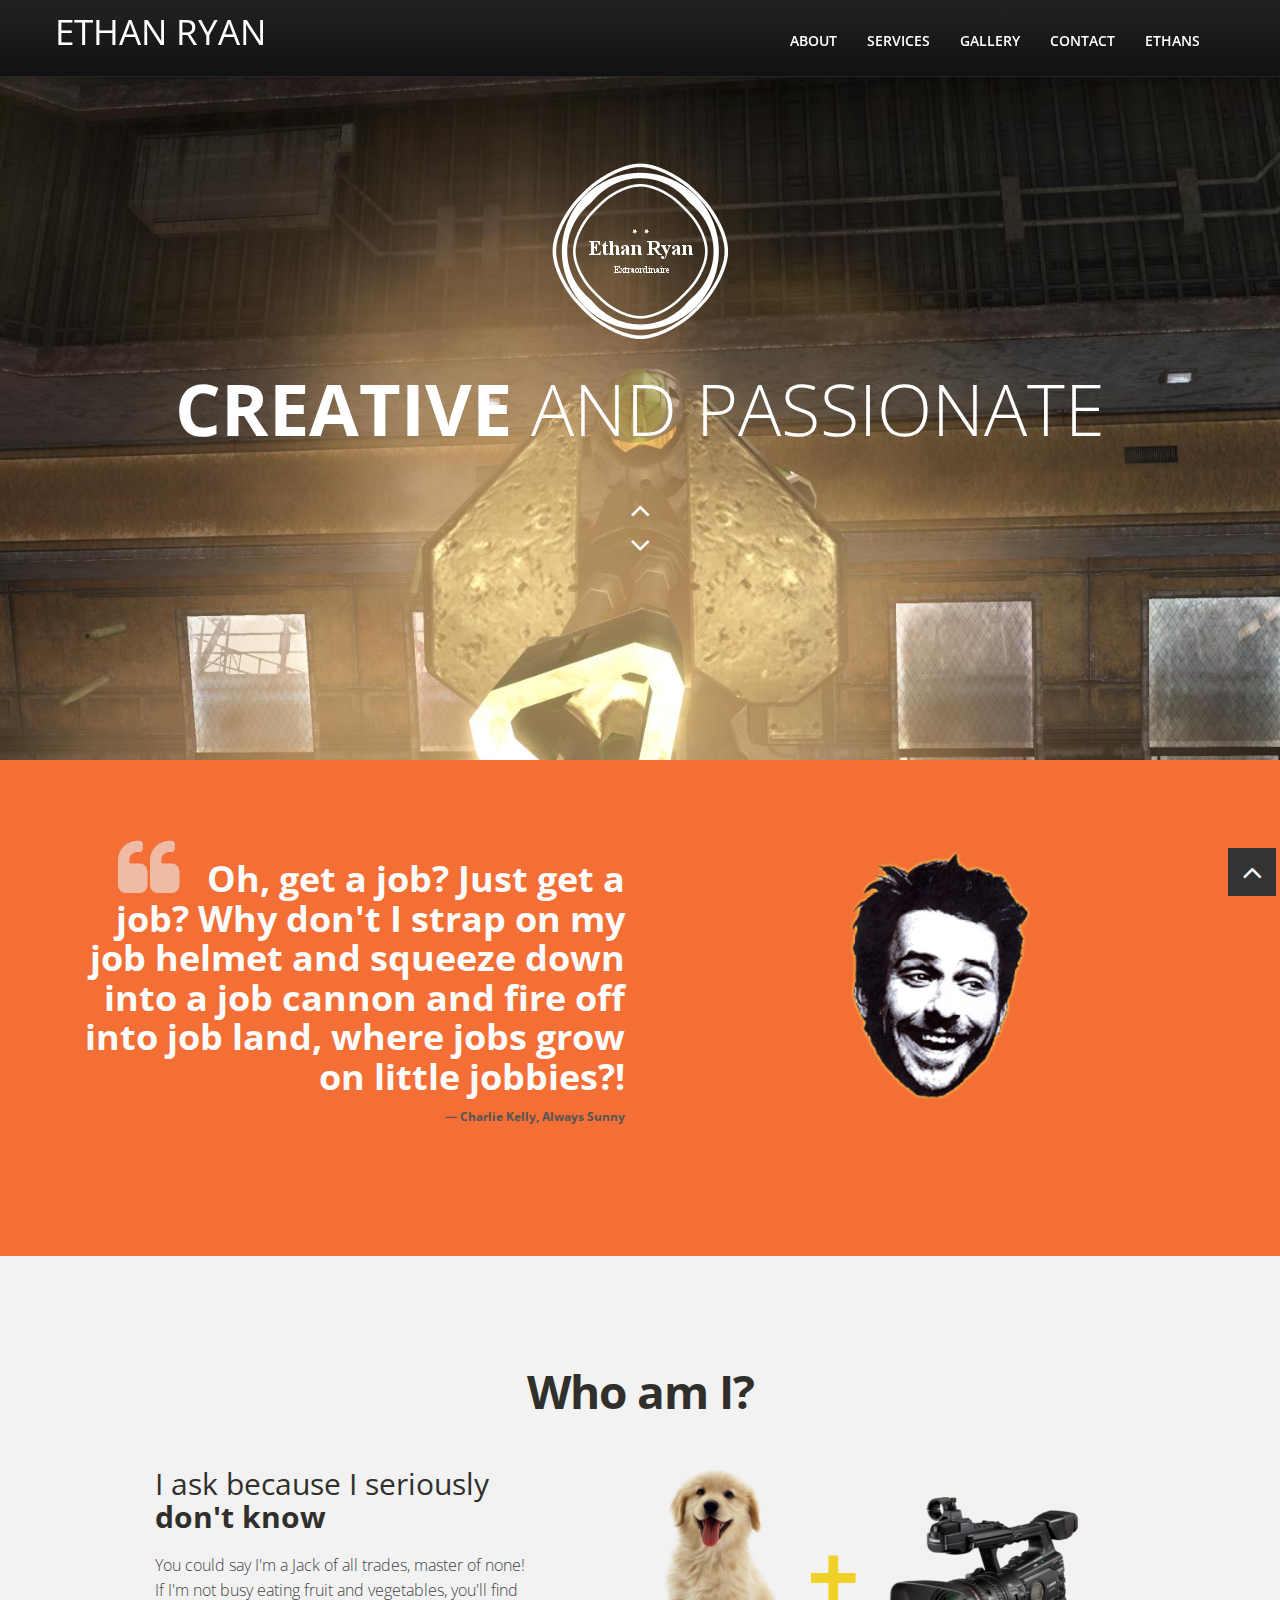
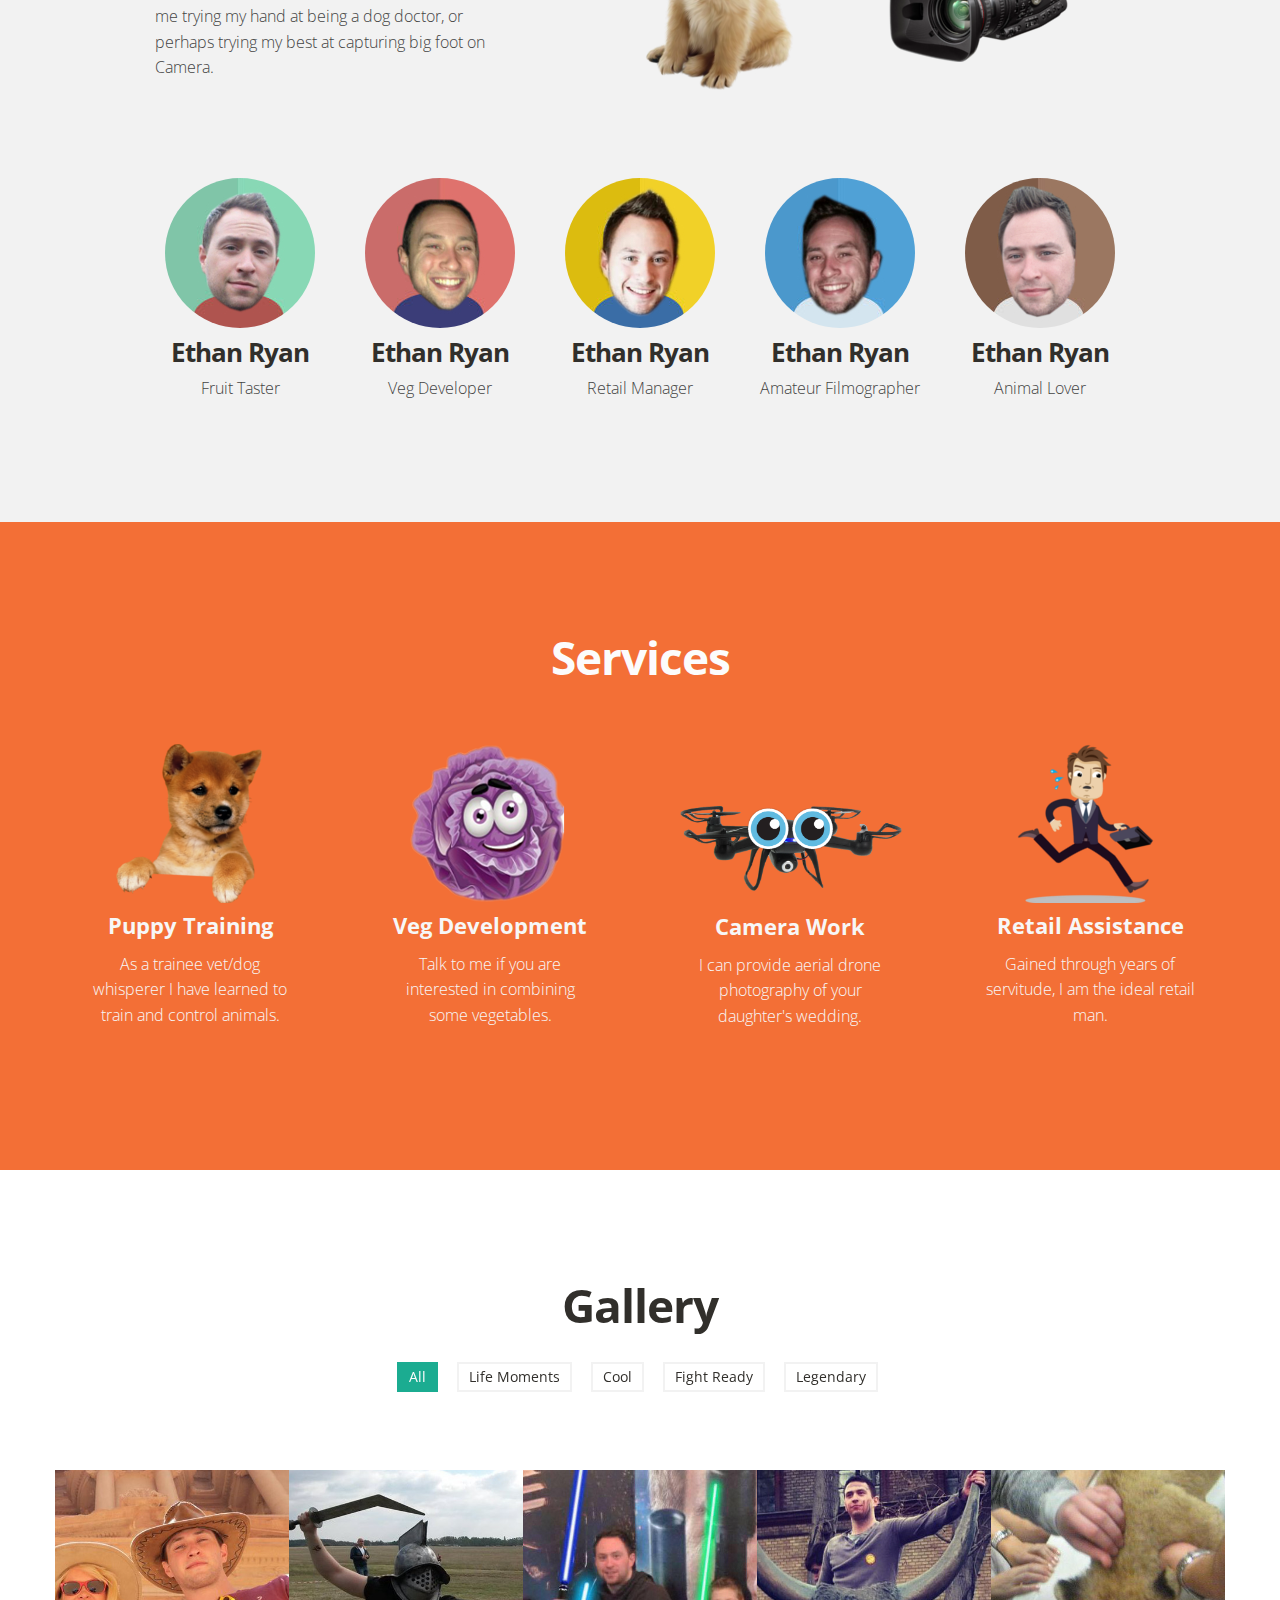
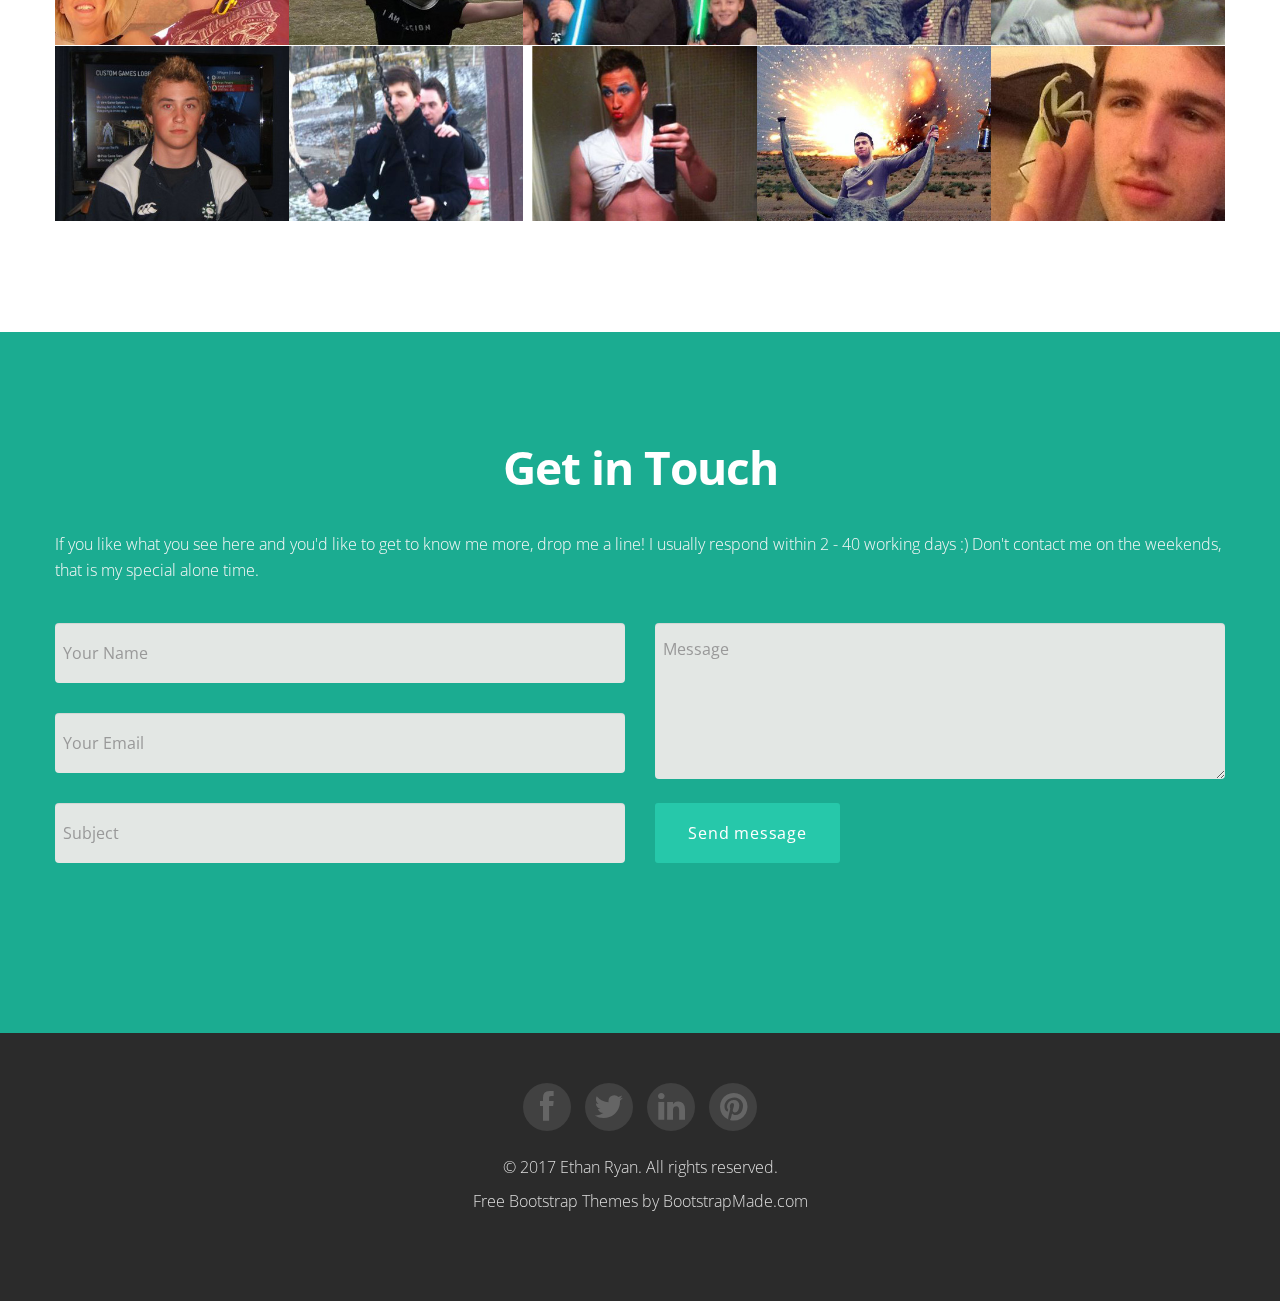
==== commit 72f9be32: "Successfully Adding Bernie Page" ====
--- a/index.html
+++ b/index.html
@@ -34,7 +34,7 @@
 					<li><a title="services" href="#services">Services</a></li>
 					<li><a title="works" href="#works">Gallery</a></li>
 					<li><a title="contact" href="#contact">Contact</a></li>
-					<li><a href="page.html">Page</a></li>
+					<li><a href="ethans.html">Ethans</a></li>
 				</ul>
 				</nav>
 			</div>
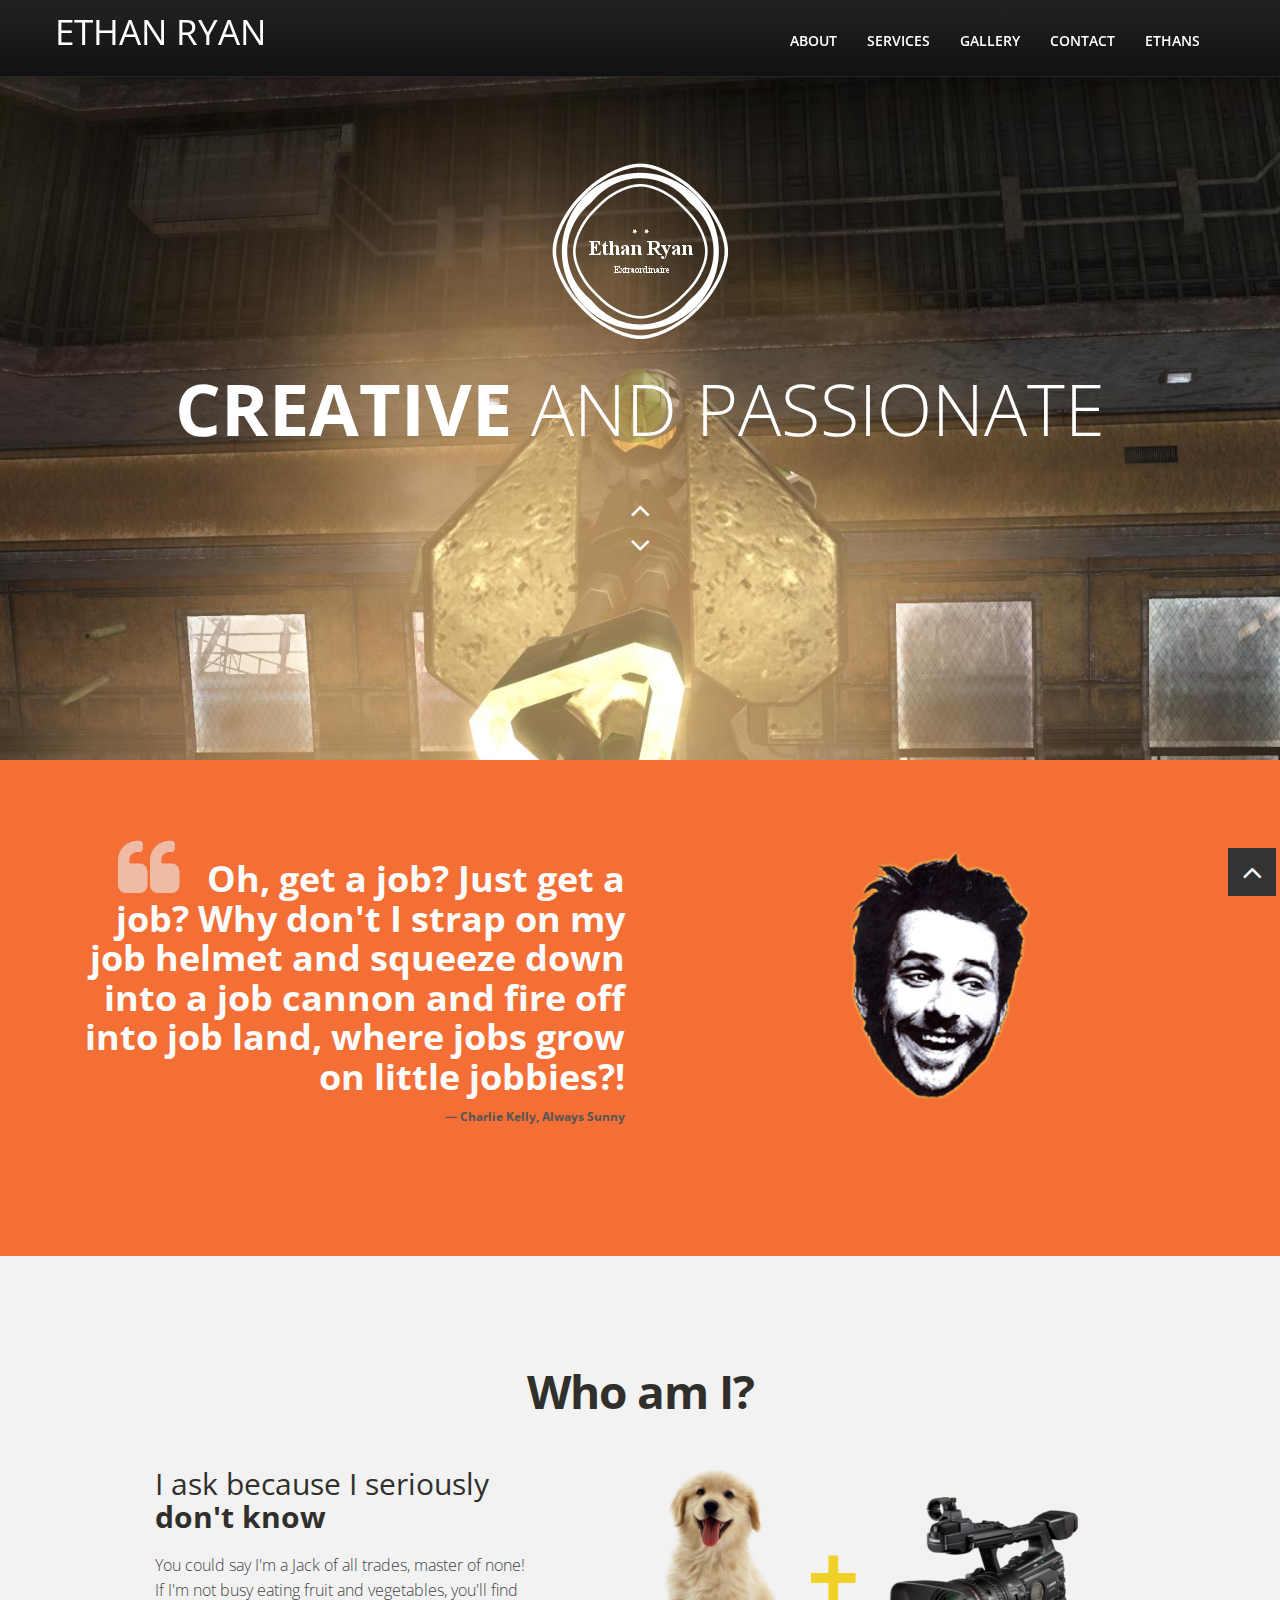
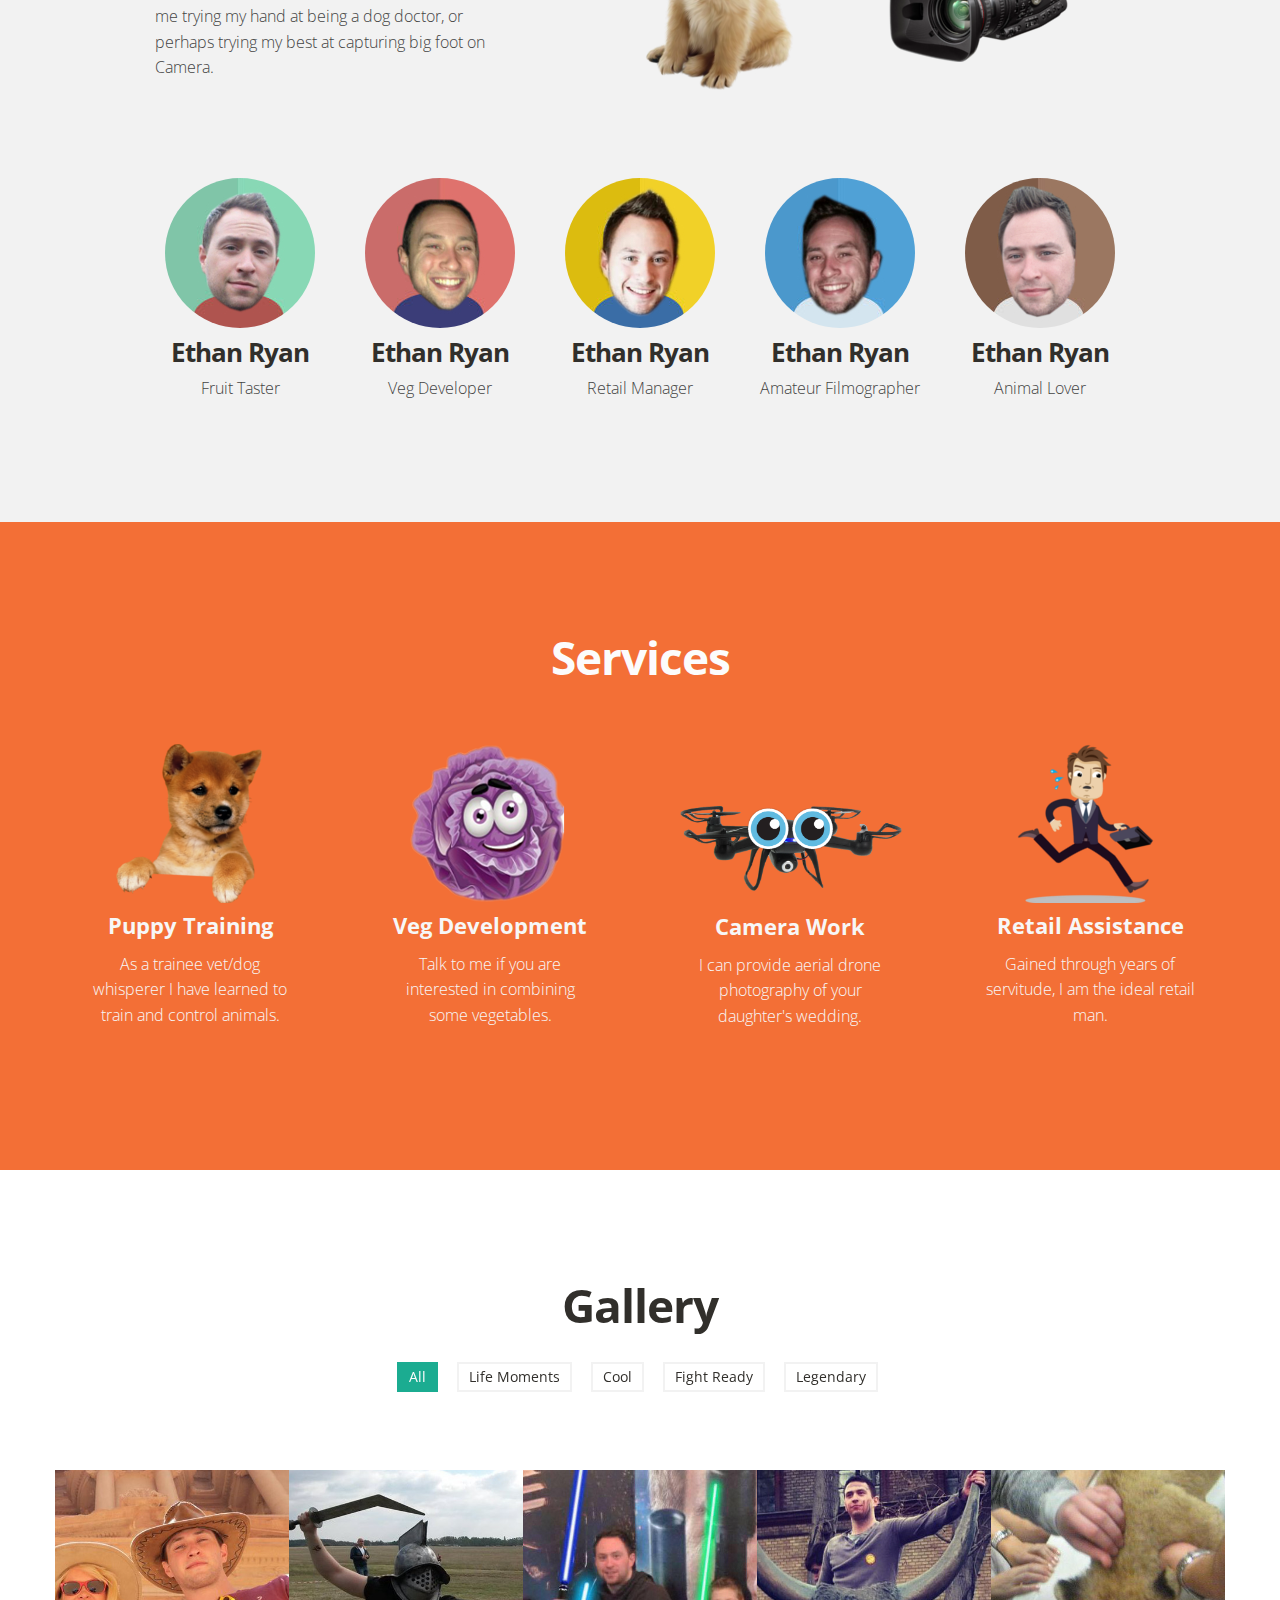
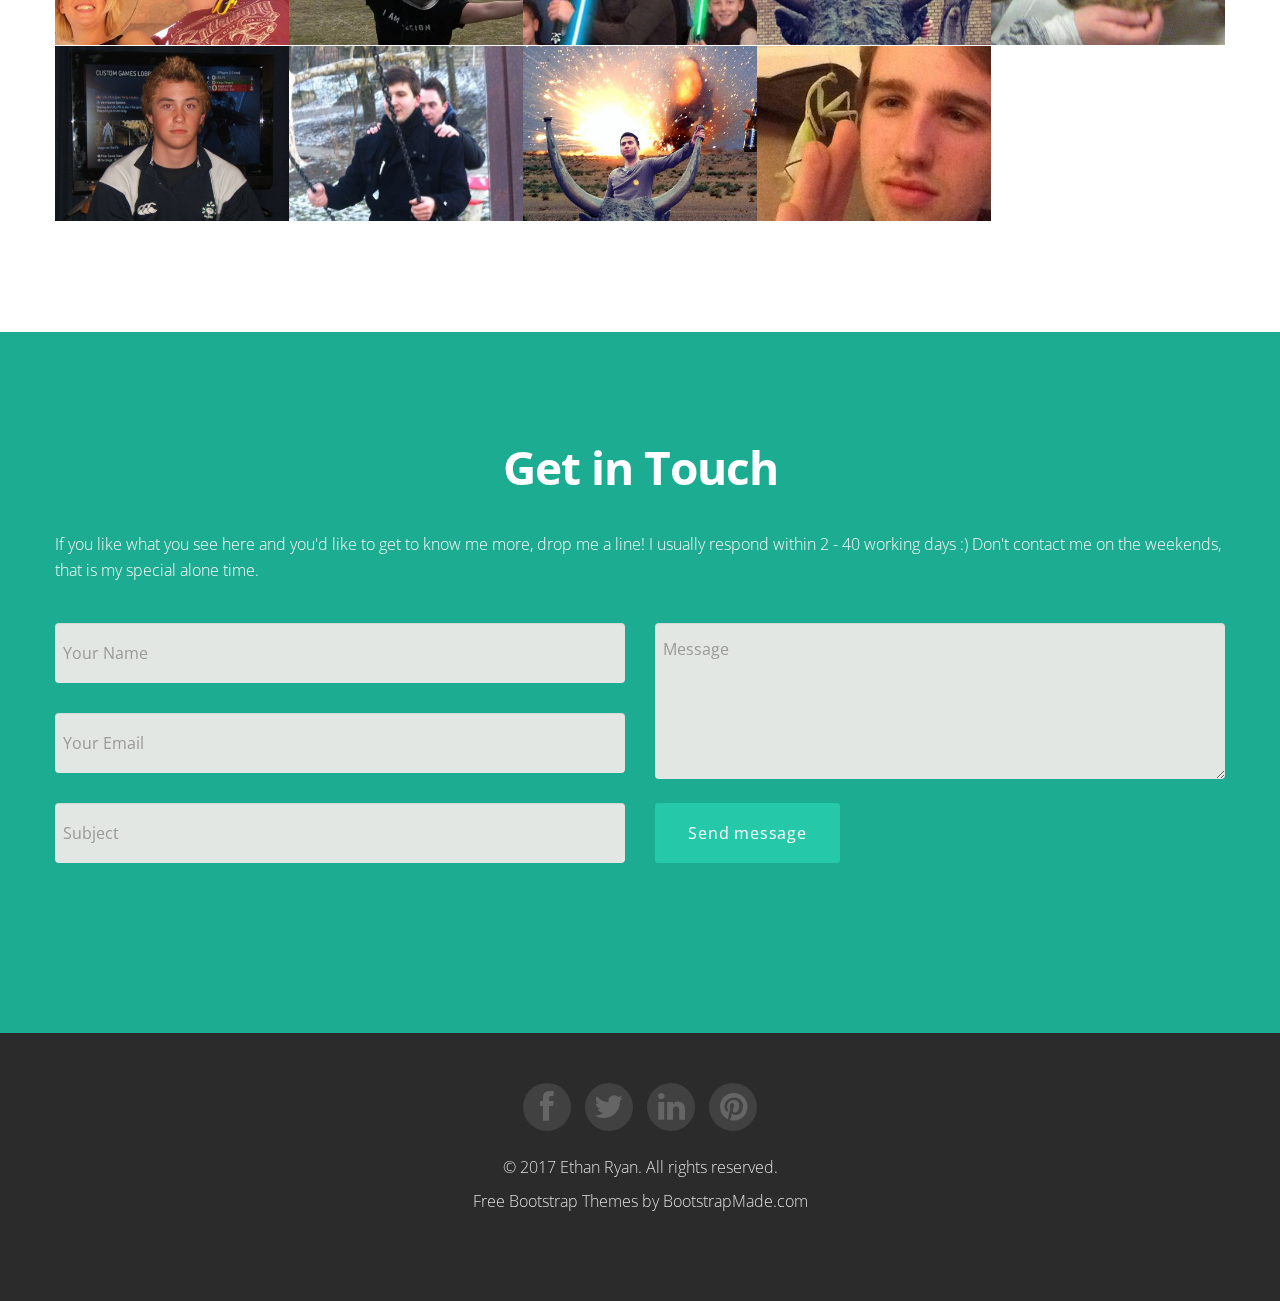
==== commit 4c249055: "removed image" ====
--- a/index.html
+++ b/index.html
@@ -352,21 +352,6 @@
 				</div>
 				<!-- end portfolio item -->
 				<!-- portfolio item -->
-				<div class="portfolio-item grid print ">
-					<div class="portfolio">
-						<a href="img/works/q8.jpg" data-pretty="prettyPhoto[gallery1]" class="portfolio-image">
-						<img src="img/works/q8s.jpg" alt="" />
-						<div class="portfolio-overlay">
-							<div class="thumb-info">
-								<h5>#Feminism</h5>
-								<i class="icon-plus icon-2x"></i>
-							</div>
-						</div>
-						</a>
-					</div>
-				</div>
-				<!-- end portfolio item -->
-				<!-- portfolio item -->
 				<div class="portfolio-item grid  web">
 					<div class="portfolio">
 						<a href="img/works/q9.jpg" data-pretty="prettyPhoto[gallery1]" class="portfolio-image">
@@ -492,4 +477,4 @@
 <script src="contactform/contactform.js"></script>
 
 </body>
-</html>+</html>
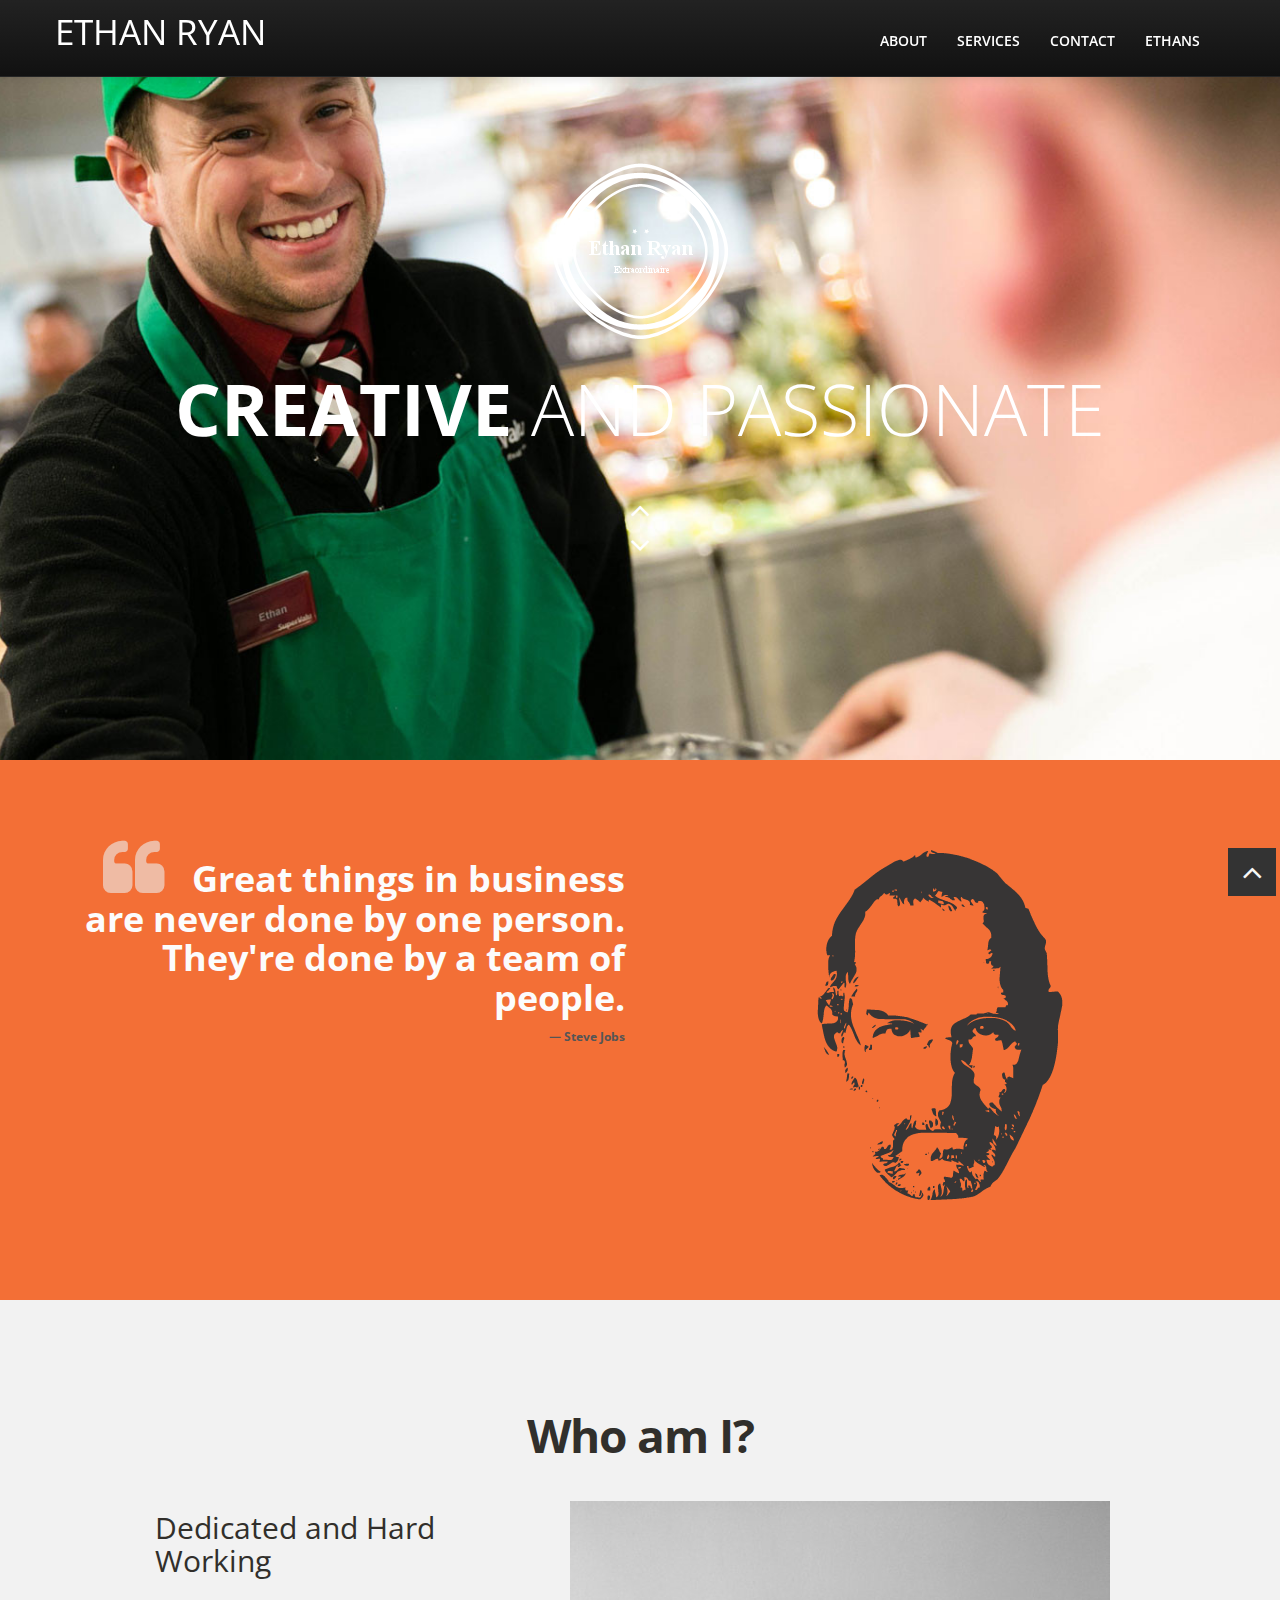
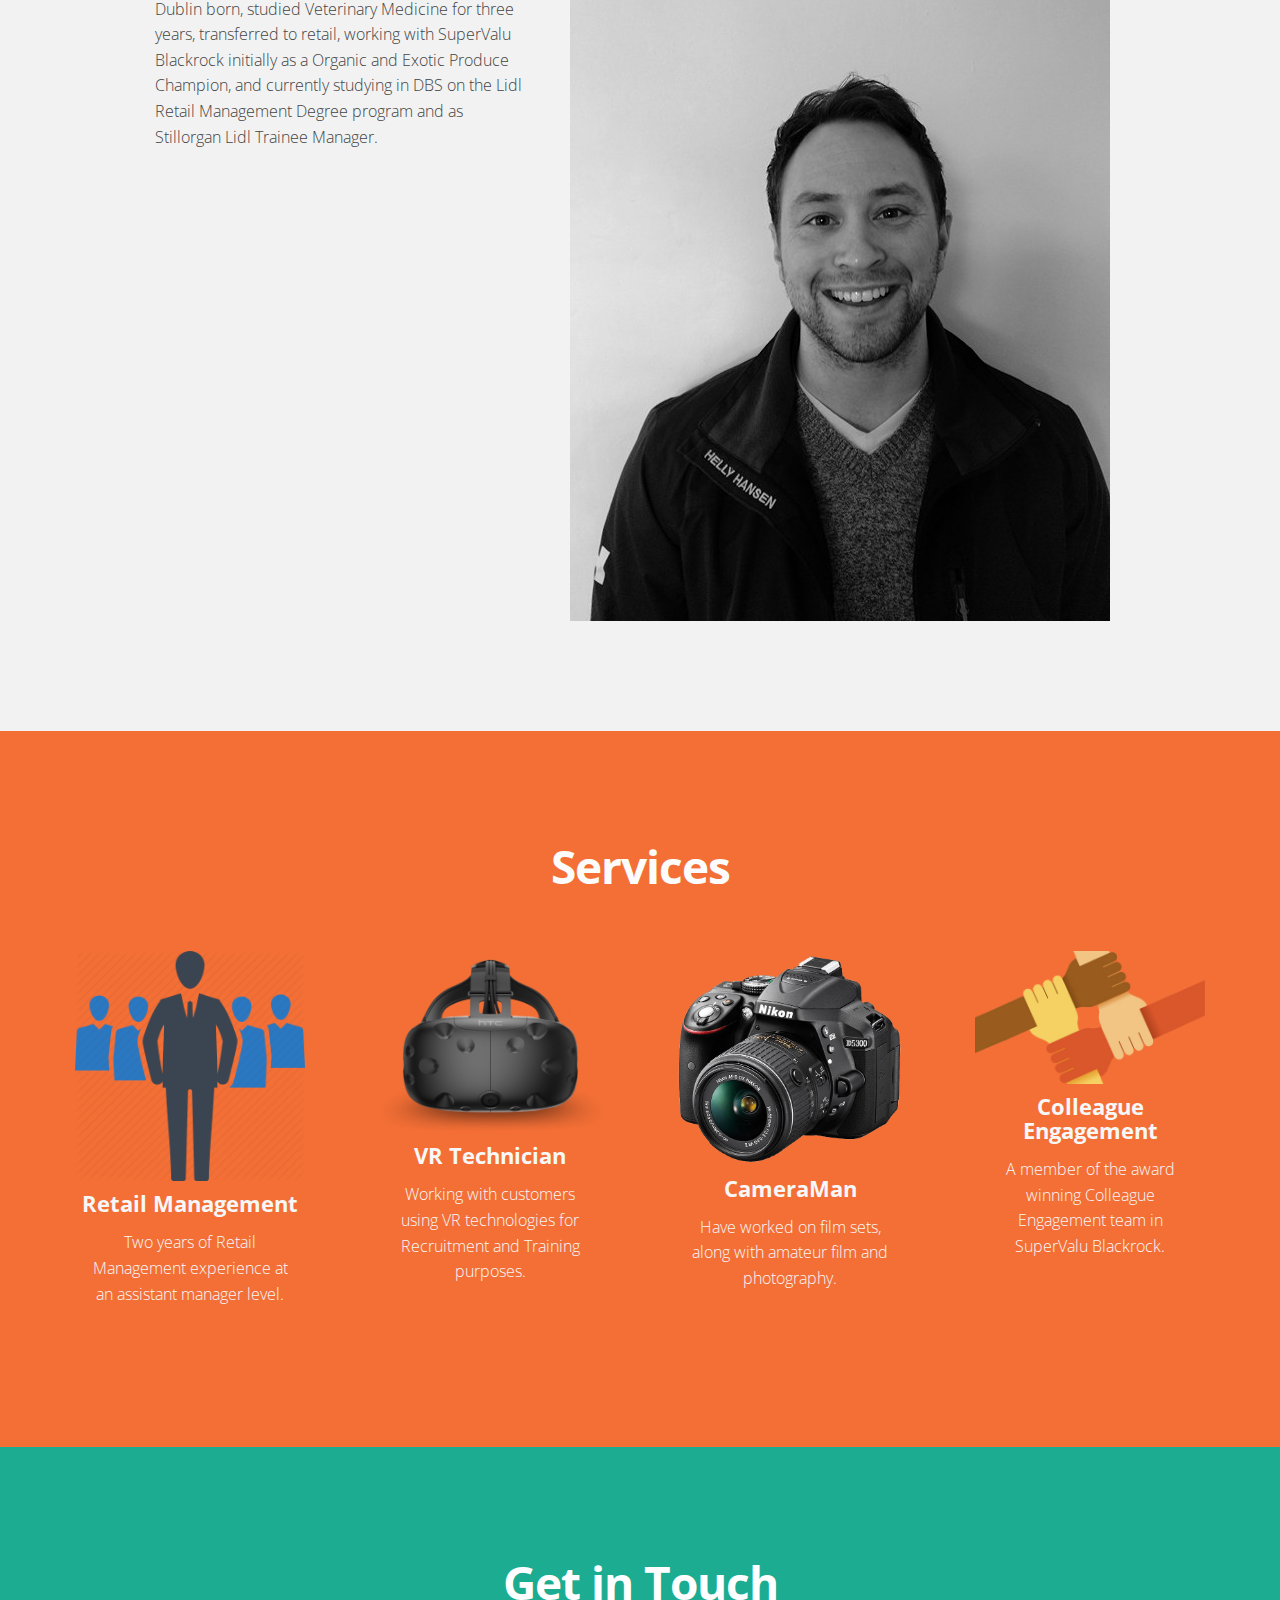
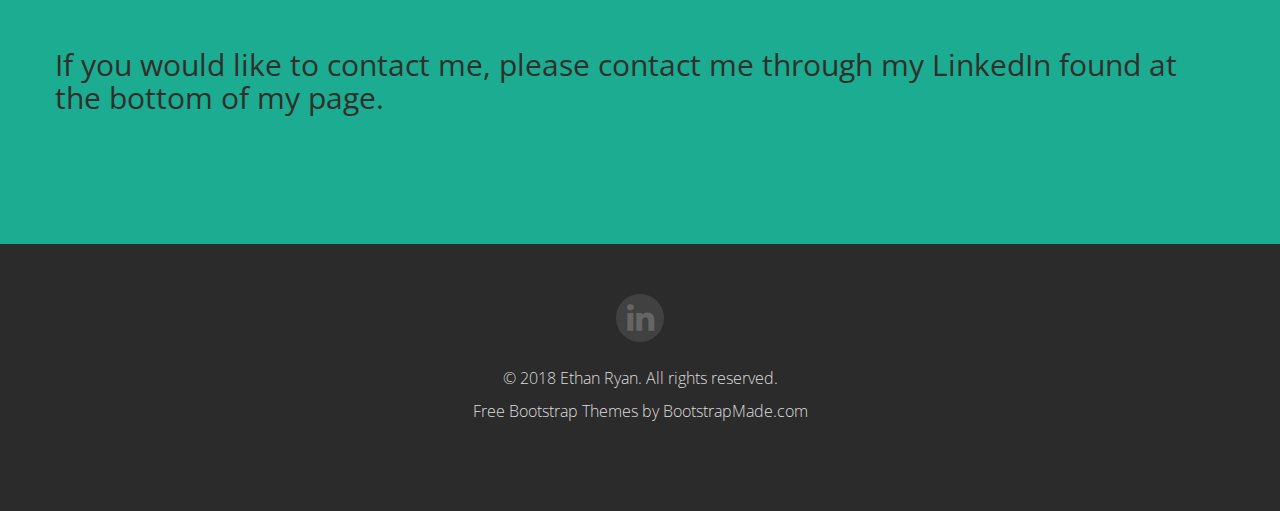
==== commit ee729c57: "Updating With Ethan Boi" ====
--- a/index.html
+++ b/index.html
@@ -32,7 +32,6 @@
 				<ul id="menu-main" class="nav">
 					<li><a title="team" href="#about">About</a></li>
 					<li><a title="services" href="#services">Services</a></li>
-					<li><a title="works" href="#works">Gallery</a></li>
 					<li><a title="contact" href="#contact">Contact</a></li>
 					<li><a href="ethans.html">Ethans</a></li>
 				</ul>
@@ -59,12 +58,17 @@
 						</li>
 						<li>
 						<p class="home-slide-content">
-							Eat and drink <strong>water</strong>
+							 <strong>Experienced</strong>
+						</p>
+						</li>
+                        <li>
+						<p class="home-slide-content">
+							<strong>Hard</strong> working
 						</p>
 						</li>
 						<li>
 						<p class="home-slide-content">
-							I loves <strong>simplicity</strong>
+							 <strong>Task Orientated</strong>
 						</p>
 						</li>
 					</ul>
@@ -81,11 +85,11 @@
 	<div class="row">
 		<div class="span6 alignright flyLeft">
 			<blockquote class="large">
-				 Oh, get a job? Just get a job? Why don't I strap on my job helmet and squeeze down into a job cannon and fire off into job land, where  jobs grow on little jobbies?!<cite>Charlie Kelly, Always Sunny</cite>
+				 Great things in business are never done by one person. They're done by a team of people.<cite>Steve Jobs</cite>
 			</blockquote>
 		</div>
 		<div class="span6 aligncenter flyRight">
-			<img src="img/icons/Charlie3.png" alt="" />
+			<img src="img/steve.png" alt="" />
 		</div>
 	</div>
 </div>
@@ -98,66 +102,19 @@
 	<div class="row">
 		<div class="span4 offset1">
 			<div>
-				<h2>I ask because I seriously <strong>don't know</strong></h2>
-				<p>
-					You could say I'm a Jack of all trades, master of none! If I'm not busy eating fruit and vegetables, you'll find me
-                    trying my hand at being a dog doctor, or perhaps trying my best at capturing big foot on Camera.
+				<h2>Dedicated and Hard Working</h2>
+				<p>
+					Dublin born, studied Veterinary Medicine for three years, transferred to retail, working with SuperValu Blackrock initially as a Organic and Exotic Produce Champion, and currently studying in DBS on the Lidl Retail Management Degree program and as Stillorgan Lidl Trainee Manager.
 				</p>
 			</div>
 		</div>
 		<div class="span6">
 			<div class="aligncenter">
-				<img src="img/icons/creativity2.png" alt="" />
-			</div>
-		</div>
-	</div>
-	<div class="row">
-		<div class="span2 offset1 flyIn">
-			<div class="people">
-				<img class="team-thumb img-circle" src="img/team/img-1Eb.jpg" alt="" />
-				<h3>Ethan Ryan</h3>
-				<p>
-					Fruit Taster
-				</p>
-			</div>
-		</div>
-		<div class="span2 flyIn">
-			<div class="people">
-				<img class="team-thumb img-circle" src="img/team/img-2E.jpg" alt="" />
-				<h3>Ethan Ryan</h3>
-				<p>
-					Veg Developer
-				</p>
-			</div>
-		</div>
-		<div class="span2 flyIn">
-			<div class="people">
-				<img class="team-thumb img-circle" src="img/team/img-3E.jpg" alt="" />
-				<h3>Ethan Ryan</h3>
-				<p>
-					Retail Manager
-				</p>
-			</div>
-		</div>
-		<div class="span2 flyIn">
-			<div class="people">
-				<img class="team-thumb img-circle" src="img/team/img-4E.jpg" alt="" />
-				<h3>Ethan Ryan</h3>
-				<p>
-					Amateur Filmographer
-				</p>
-			</div>
-		</div>
-		<div class="span2 flyIn">
-			<div class="people">
-				<img class="team-thumb img-circle" src="img/team/img-5E.jpg" alt="" />
-				<h3>Ethan Ryan</h3>
-				<p>
-					Animal Lover
-				</p>
-			</div>
-		</div>
-	</div>
+				<img src="img/Ethan.jpg" alt="" />
+			</div>
+		</div>
+	</div>
+
 </div>
 <!-- /.container -->
 </section>
@@ -170,45 +127,37 @@
 	<div class="row">
 		<div class="span3 animated-fast flyIn">
 			<div class="service-box">
-                <a href="https://www.youtube.com/watch?v=I_1rtHlyZNg" target="_blank">
-                    <img src="img/icons/pupper1.png" alt="" />
-                </a>
-				<h2>Puppy Training</h2>
-				<p>
-					 As a trainee vet/dog whisperer I have learned to train and control animals.
+                    <img src="img/leader.png" alt="" />
+				<h2>Retail Management</h2>
+				<p>
+					 Two years of Retail Management experience at an assistant manager level.
 				</p>
 			</div>
 		</div>
 		<div class="span3 animated flyIn">
 			<div class="service-box">
-                <a href="https://www.youtube.com/watch?v=ZpKzTdMSaJs" target="_blank">
-                    <img src="img/icons/lab2.png" alt="" />
-                </a>
-				<h2>Veg Development</h2>
-				<p>
-					 Talk to me if you are interested in combining some vegetables.
+                    <img src="img/htc.png" alt="" />
+				<h2>VR Technician</h2>
+				<p>
+					 Working with customers using VR technologies for Recruitment and Training purposes.
 				</p>
 			</div>
 		</div>
 		<div class="span3 animated-fast flyIn">
 			<div class="service-box">
-                <a href="https://www.youtube.com/watch?v=ocqB6_y71xE" target="_blank">
-                    <img src="img/icons/droneBlue2.png" alt="" />
-                </a>
-				<h2>Camera Work</h2>
-				<p>
-					 I can provide aerial drone photography of your daughter's wedding.
+                    <img src="img/camera.png" alt="" />
+				<h2>CameraMan</h2>
+				<p>
+					 Have worked on film sets, along with amateur film and photography.
 				</p>
 			</div>
 		</div>
 		<div class="span3 animated-slow flyIn">
 			<div class="service-box">
-                <a href="https://www.youtube.com/watch?v=HgLjNvoVw7w" target="_blank">
-                    <img src="img/icons/basket3.png" alt="" />
-                </a>
-				<h2>Retail Assistance</h2>
-				<p>
-					 Gained through years of servitude, I am the ideal retail man.
+                    <img src="img/engage.png" alt="" />
+				<h2>Colleague Engagement</h2>
+				<p>
+					 A member of the award winning Colleague Engagement team in SuperValu Blackrock.
 				</p>
 			</div>
 		</div>
@@ -216,221 +165,15 @@
 </div>
 </section>
 <!-- end section: services -->
-<!-- section: works -->
-<section id="works" class="section">
-<div class="container clearfix">
-	<h4>Gallery</h4>
-	<!-- portfolio filter -->
-	<div class="row">
-		<div id="filters" class="span12">
-			<ul class="clearfix">
-				<li><a href="#" data-filter="*" class="active">
-				<h5>All</h5>
-				</a></li>
-				<li><a href="#" data-filter=".web">
-				<h5>Life Moments</h5>
-				</a></li>
-				<li><a href="#" data-filter=".print">
-				<h5>Cool</h5>
-				</a></li>
-				<li><a href="#" data-filter=".design">
-				<h5>Fight Ready</h5>
-				</a></li>
-				<li><a href="#" data-filter=".photography">
-				<h5>Legendary</h5>
-				</a></li>
-			</ul>
-		</div>
-		<!-- END PORTFOLIO FILTERING -->
-	</div>
-	<div class="row">
-		<div class="span12">
-			<div id="portfolio-wrap">
-				<!-- portfolio item -->
-				<div class="portfolio-item grid print">
-					<div class="portfolio">
-						<a href="img/works/q1.jpg" data-pretty="prettyPhoto[gallery1]" class="portfolio-image">
-						<img src="img/works/q1s.jpg" alt="" />
-						<div class="portfolio-overlay">
-							<div class="thumb-info">
-								<h5>Israel Fun</h5>
-								<i class="icon-plus icon-2x"></i>
-							</div>
-						</div>
-						</a>
-					</div>
-				</div>
-				<!-- end portfolio item -->
-				<!-- portfolio item -->
-				<div class="portfolio-item grid print design web">
-					<div class="portfolio">
-						<a href="img/works/q2.jpg" data-pretty="prettyPhoto[gallery1]" class="portfolio-image">
-						<img src="img/works/q2s.jpg" alt="" />
-						<div class="portfolio-overlay">
-							<div class="thumb-info">
-								<h5>This is Sparta!!!</h5>
-								<i class="icon-plus icon-2x"></i>
-							</div>
-						</div>
-						</a>
-					</div>
-				</div>
-				<!-- end portfolio item -->
-				<!-- portfolio item -->
-				<div class="portfolio-item grid print design">
-					<div class="portfolio">
-						<a href="img/works/q3.jpg" data-pretty="prettyPhoto[gallery1]" class="portfolio-image">
-						<img src="img/works/q3s.jpg" alt="" />
-						<div class="portfolio-overlay">
-							<div class="thumb-info">
-								<h5>Star Wars :D</h5>
-								<i class="icon-plus icon-2x"></i>
-							</div>
-						</div>
-						</a>
-					</div>
-				</div>
-				<!-- end portfolio item -->
-				<!-- portfolio item -->
-				<div class="portfolio-item grid design web">
-					<div class="portfolio">
-						<a href="img/works/q4.jpg" data-pretty="prettyPhoto[gallery1]" class="portfolio-image">
-						<img src="img/works/q4s.jpg" alt="" />
-						<div class="portfolio-overlay">
-							<div class="thumb-info">
-								<h5>Ride the Bull</h5>
-								<i class="icon-plus icon-2x"></i>
-							</div>
-						</div>
-						</a>
-					</div>
-				</div>
-				<!-- end portfolio item -->
-				<!-- portfolio item -->
-				<div class="portfolio-item grid  web">
-					<div class="portfolio">
-						<a href="img/works/q5.jpg" data-pretty="prettyPhoto[gallery1]" class="portfolio-image">
-						<img src="img/works/q5s.jpg" alt="" />
-						<div class="portfolio-overlay">
-							<div class="thumb-info">
-								<h5>Saving Simba</h5>
-								<i class="icon-plus icon-2x"></i>
-							</div>
-						</div>
-						</a>
-					</div>
-				</div>
-				<!-- end portfolio item -->
-				<!-- portfolio item -->
-				<div class="portfolio-item grid  web">
-					<div class="portfolio">
-						<a href="img/works/q6.jpg" data-pretty="prettyPhoto[gallery1]" class="portfolio-image">
-						<img src="img/works/q6s.jpg" alt="" />
-						<div class="portfolio-overlay">
-							<div class="thumb-info">
-								<h5>OG Sqaghetti</h5>
-								<i class="icon-plus icon-2x"></i>
-							</div>
-						</div>
-						</a>
-					</div>
-				</div>
-				<!-- end portfolio item -->
-				<!-- portfolio item -->
-				<div class="portfolio-item grid  web">
-					<div class="portfolio">
-						<a href="img/works/q7.jpg" data-pretty="prettyPhoto[gallery1]" class="portfolio-image">
-						<img src="img/works/q7s.jpg" alt="" />
-						<div class="portfolio-overlay">
-							<div class="thumb-info">
-								<h5>Grow Up So Fast</h5>
-								<i class="icon-plus icon-2x"></i>
-							</div>
-						</div>
-						</a>
-					</div>
-				</div>
-				<!-- end portfolio item -->
-				<!-- portfolio item -->
-				<div class="portfolio-item grid  web">
-					<div class="portfolio">
-						<a href="img/works/q9.jpg" data-pretty="prettyPhoto[gallery1]" class="portfolio-image">
-						<img src="img/works/q9s.jpg" alt="" />
-						<div class="portfolio-overlay">
-							<div class="thumb-info">
-								<h5>Explosion Times</h5>
-								<i class="icon-plus icon-2x"></i>
-							</div>
-						</div>
-						</a>
-					</div>
-				</div>
-				<!-- end portfolio item -->
-				<!-- portfolio item -->
-				<div class="portfolio-item grid photography web">
-					<div class="portfolio">
-						<a href="img/works/q10.jpg" data-pretty="prettyPhoto[gallery1]" class="portfolio-image">
-						<img src="img/works/q10s.jpg" alt="" />
-						<div class="portfolio-overlay">
-							<div class="thumb-info">
-								<h5>Seth & Legend</h5>
-								<i class="icon-plus icon-2x"></i>
-							</div>
-						</div>
-						</a>
-					</div>
-				</div>
-				<!-- end portfolio item -->
-			</div>
-		</div>
-	</div>
-</div>
-</section>
-<!-- spacer section -->
 
-<!-- end spacer section -->
 <!-- section: contact -->
 <section id="contact" class="section green">
 <div class="container">
 	<h4>Get in Touch</h4>
-	<p>
-		 If you like what you see here and you'd like to get to know me more, drop me a line! I usually respond within 2 - 40 working days :) Don't contact me on the weekends, that is my special alone time.
-	</p>
+	<h2>
+		 If you would like to contact me, please contact me through my LinkedIn found at the bottom of my page.
+	</h2>
 	<div class="blankdivider30">
-	</div>
-	<div class="row">
-		<div class="span12">
-			<div class="cform" id="contact-form">
-				<div id="sendmessage">Your message has been sent. Thank you!</div>
-                <div id="errormessage"></div>
-				<form action="" method="post" role="form" class="contactForm">
-					<div class="row">
-						<div class="span6">
-							<div class="field your-name form-group">
-								<input type="text" name="name" class="form-control" id="name" placeholder="Your Name" data-rule="minlen:4" data-msg="Please enter at least 4 chars" />
-                                <div class="validation"></div>
-							</div>
-							<div class="field your-email form-group">
-								<input type="text" class="form-control" name="email" id="email" placeholder="Your Email" data-rule="email" data-msg="Please enter a valid email" />
-                                <div class="validation"></div>
-							</div>
-							<div class="field subject form-group">
-								<input type="text" class="form-control" name="subject" id="subject" placeholder="Subject" data-rule="minlen:4" data-msg="Please enter at least 8 chars of subject" />
-                                <div class="validation"></div>
-							</div>
-						</div>
-						<div class="span6">
-							<div class="field message form-group">
-								<textarea class="form-control" name="message" rows="5" data-rule="required" data-msg="Please write something for us" placeholder="Message"></textarea>
-                                <div class="validation"></div>
-							</div>
-							<input type="submit" value="Send message" class="btn btn-theme pull-left">
-						</div>
-					</div>
-				</form>
-			</div>
-		</div>
-		<!-- ./span12 -->
 	</div>
 </div>
 </section>
@@ -439,13 +182,12 @@
 	<div class="row">
 		<div class="span6 offset3">
 			<ul class="social-networks">
-				<li><a href="https://www.facebook.com/ethan.ryan.355?fref=ts" target="_blank"><i class="icon-circled icon-bgdark icon-facebook icon-2x"></i></a></li>
-				<li><a href="https://twitter.com/BAKKOOONN" target="_blank"><i class="icon-circled icon-bgdark icon-twitter icon-2x"></i></a></li>
-				<li><a href="https://www.linkedin.com/in/alan-nolan/" target="_blank"><i class="icon-circled icon-bgdark icon-linkedin icon-2x"></i></a></li>
-				<li><a href="https://www.pinterest.com/kohlglass/batman/" target="_blank"><i class="icon-circled icon-bgdark icon-pinterest icon-2x"></i></a></li>
+				
+				<li><a href="https://www.linkedin.com/in/ethan-ryan-188308152/" target="_blank"><i class="icon-circled icon-bgdark icon-linkedin icon-2x"></i></a></li>
+				
 			</ul>
 			<p class="copyright">
-				&copy; 2017 Ethan Ryan. All rights reserved.
+				&copy; 2018 Ethan Ryan. All rights reserved.
                 <div class="credits">
                     <!-- 
                         All the links in the footer should remain intact. 
--- a/css/style.css
+++ b/css/style.css
@@ -371,7 +371,7 @@
 
 /* --- Header slider --- */
 #header-wrapper.header-slider {
-	background: #444 url(../img/bg/poop.jpg) no-repeat center center fixed;
+	background: #444 url(../img/HappyWhiteEthan.jpg) no-repeat center center fixed;
 	-webkit-background-size: cover;
 	-moz-background-size: cover;
 	-o-background-size: cover;
